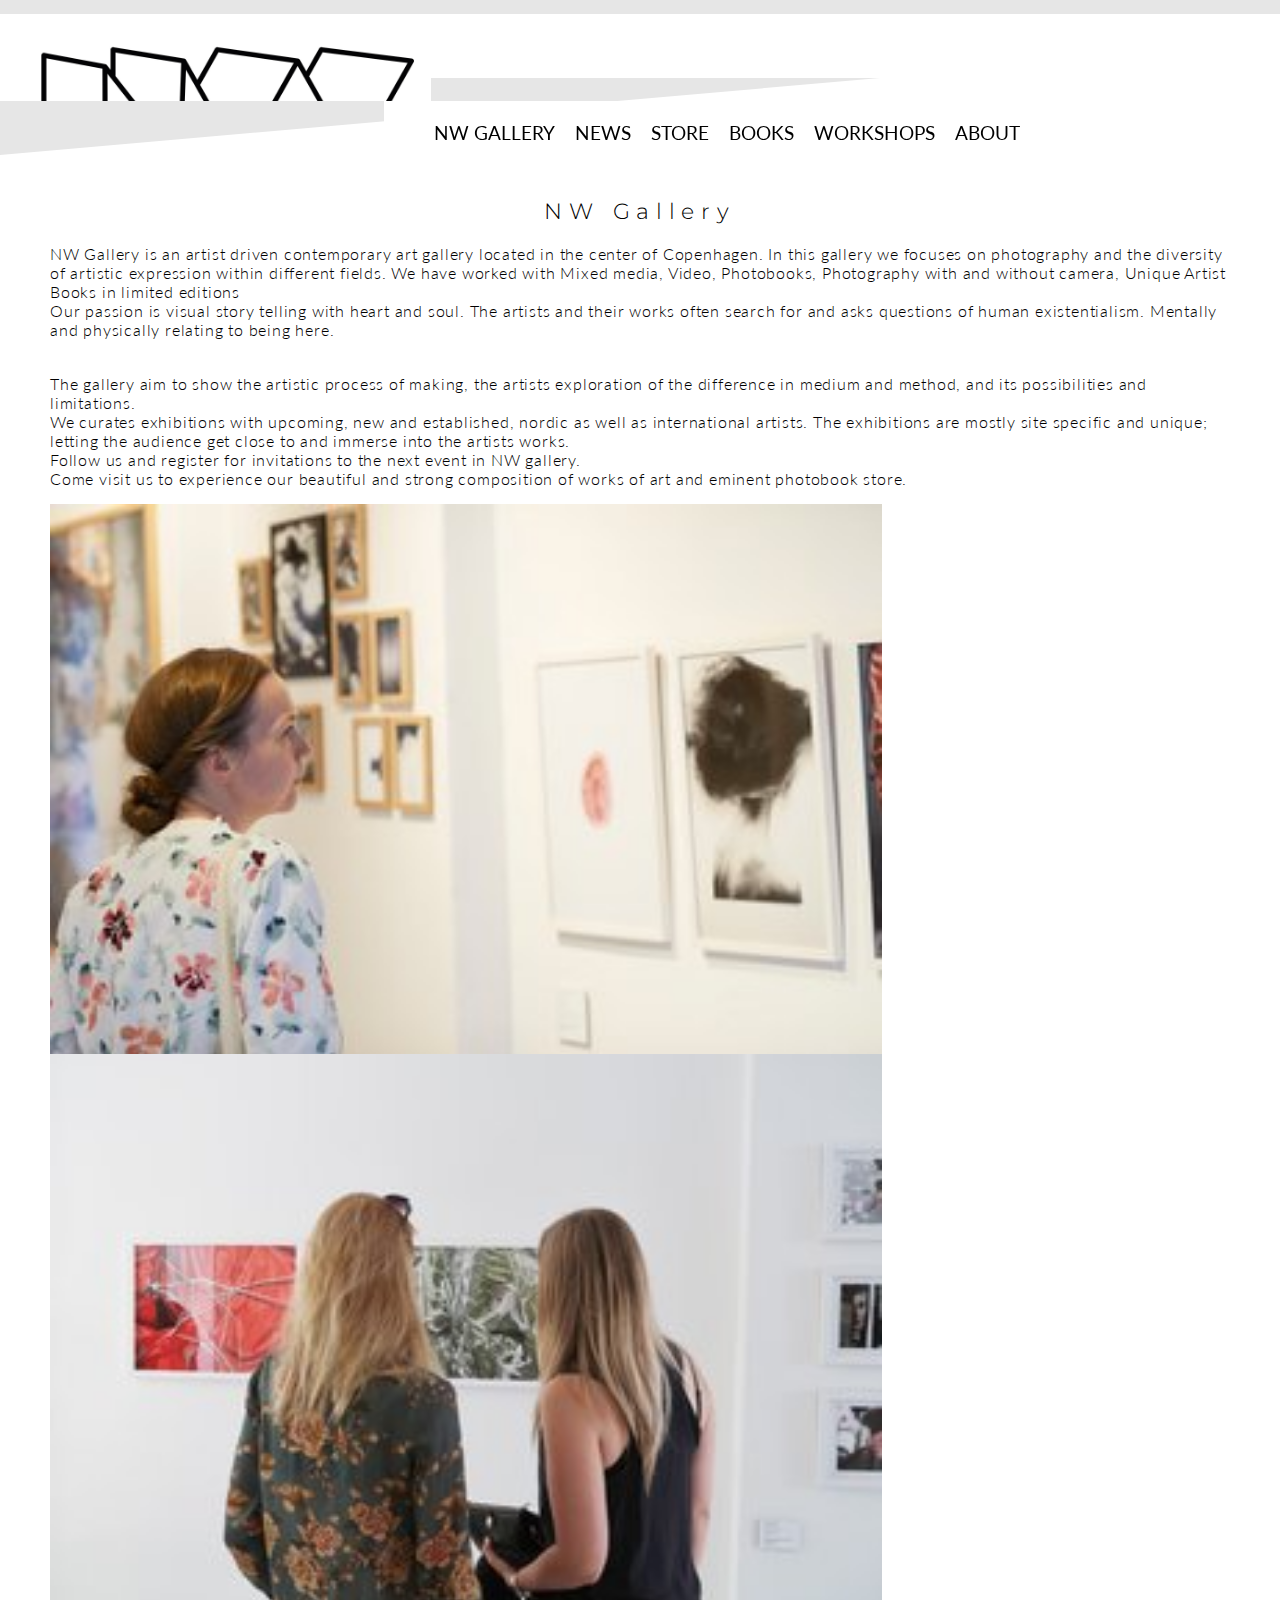
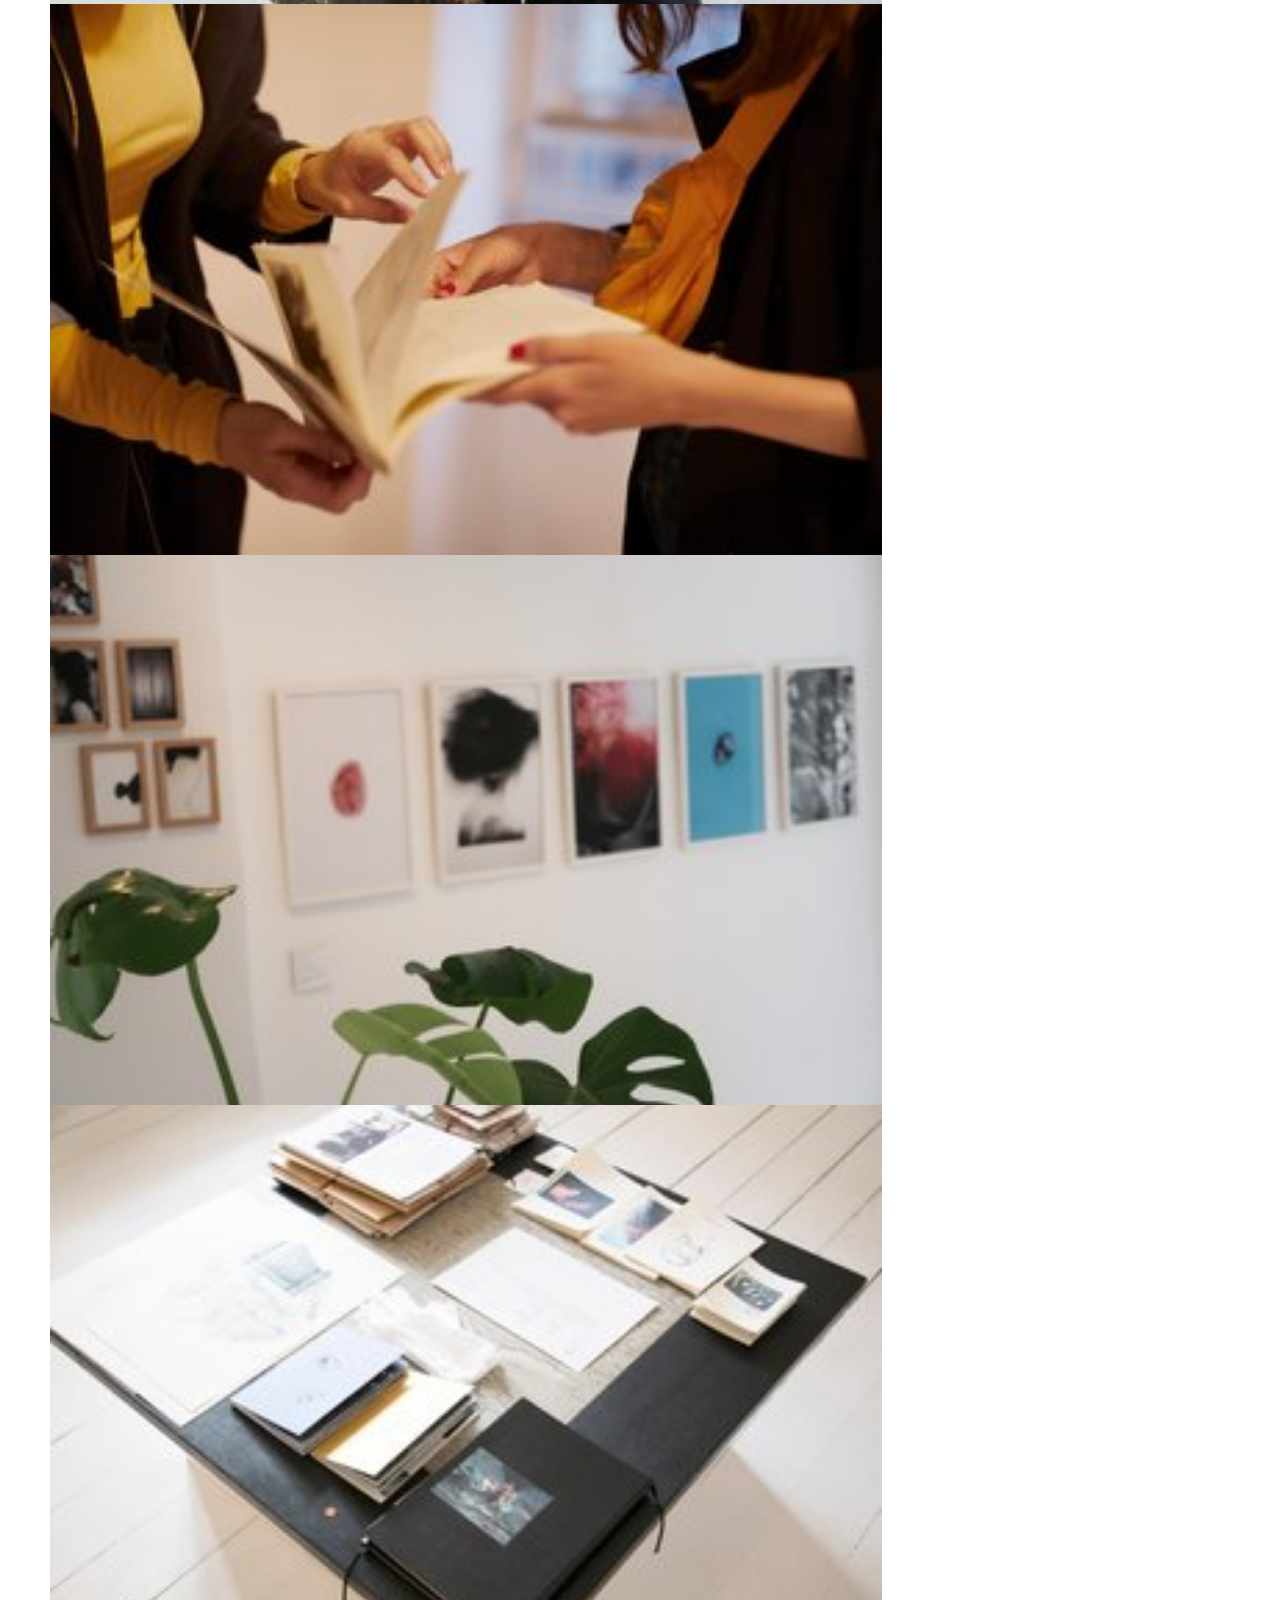
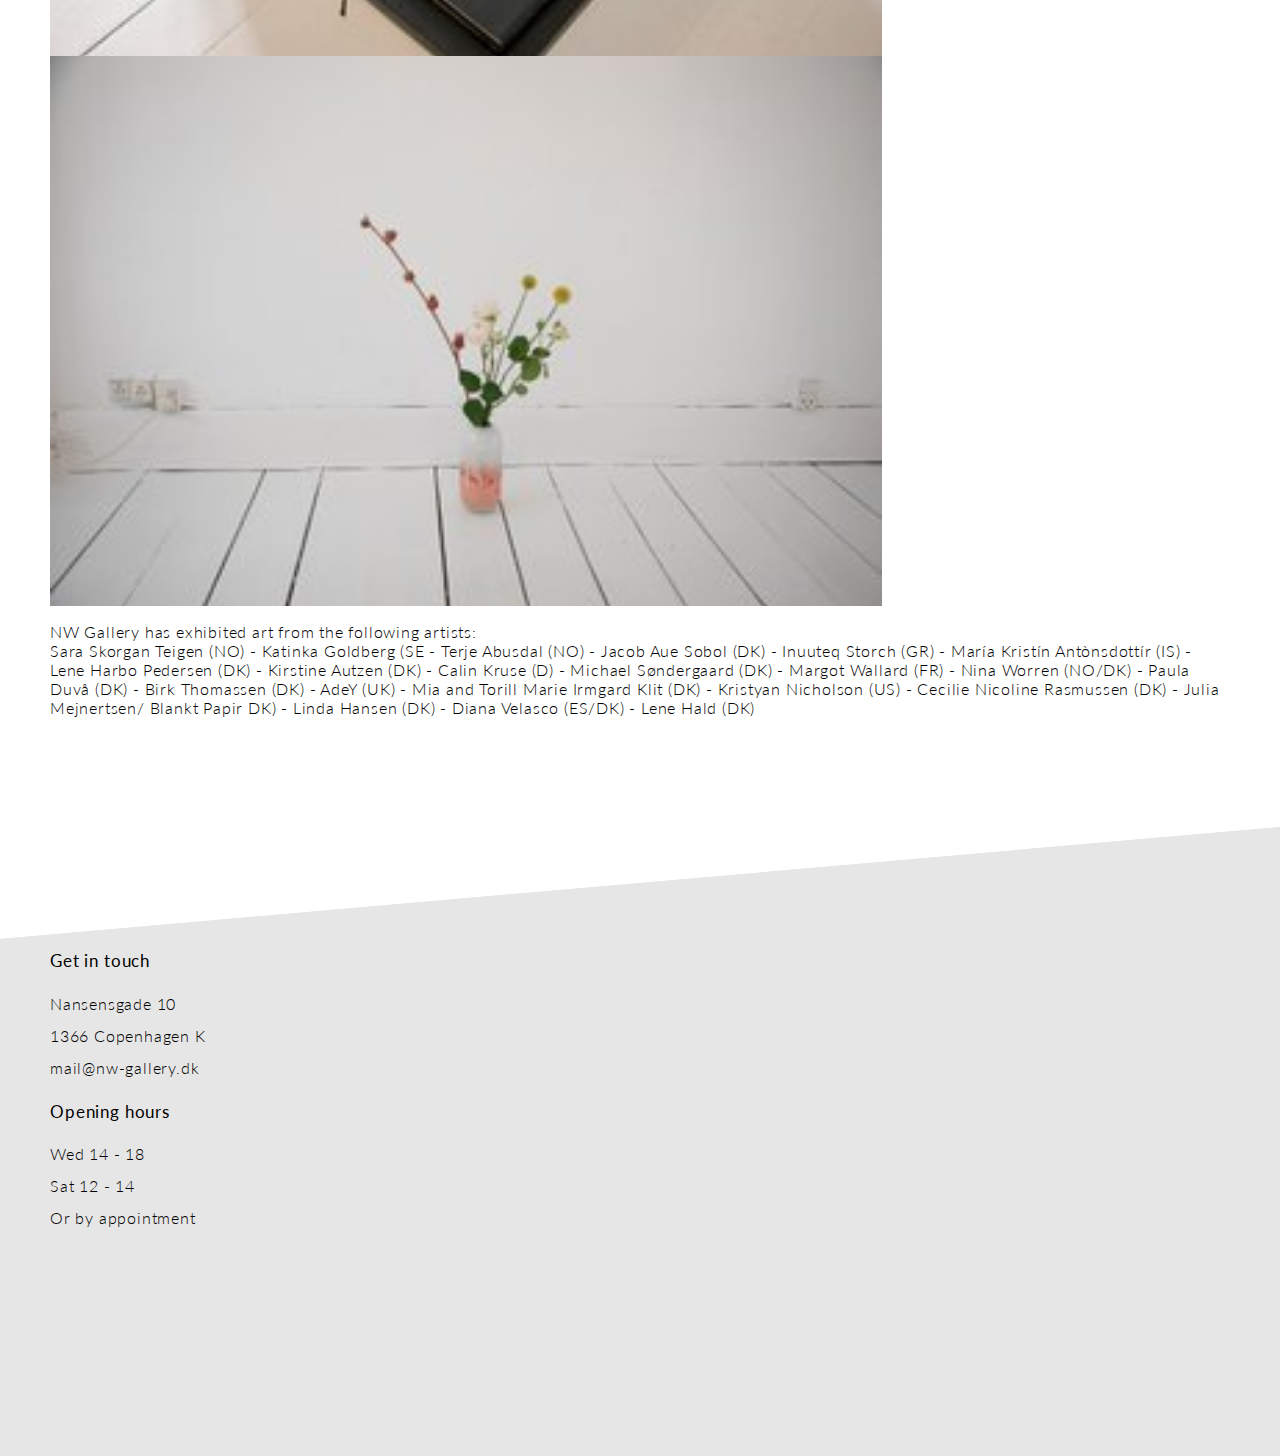
==== about.html @ 1f05ef00 "commit" ====
<!DOCTYPE html>
<html lang="da">

<head>
    <meta charset="utf-8">
    <meta name="viewport" content="width=device-width, initial-scale=1.0">
    <title>NW Gallery Cph</title>
    <link rel="stylesheet" href="style.css">



    <link href="https://fonts.googleapis.com/css?family=Poppins&display=swap" rel="stylesheet">

    <link href="https://fonts.googleapis.com/css?family=Montserrat:100,200,300,400&display=swap" rel="stylesheet">

    <link href="https://fonts.googleapis.com/css?family=Lato:300,400&display=swap" rel="stylesheet">

</head>

<body>

    <header class="header">
        <nav>
            <!--            <div id="menuknap">☰</div>-->
            <!--            <a href="#splash">Forside</a>-->
            <a href="index.html#logo" class="logo">

            </a>

            <input class="menu-btn" type="checkbox" id="menu-btn" />
            <label class="menu-icon" for="menu-btn"><span class="nav-icon"></span></label>
            <ul class="menu">

                <li> <a href="index.html#logo" class="logo1">NW Gallery</a></li>
                <li><a href="news.html#news">News</a></li>
                <li> <a href="store.html#store">Store</a></li>
                <li> <a href="books.html#books">Books</a></li>
                <li> <a href="workshops.html#workshop">Workshops</a></li>
                <li> <a href="about.html#about">About</a></li>
            </ul>
        </nav>

    </header>

    <section id="overskrift_news">
        <h1>ABOUT</h1>
    </section>
    <section id="about_gallery">

        <div class="sectionwrapper">
            <div class="baggrundsfarve2">
                <div class="content">
                    <div class="top">
                        <div class="video">

                        </div>
                        <div class="col">
                            <h2>NW Gallery</h2>
                            <p>
                                NW Gallery is an artist driven contemporary art gallery located in the center of Copenhagen. In this gallery we focuses on photography and the diversity of artistic expression within different fields. We have worked with Mixed media, Video, Photobooks, Photography with and without camera, Unique Artist Books in limited editions<br>

                                Our passion is visual story telling with heart and soul. The artists and their works often search for and asks questions of human existentialism. Mentally and physically relating to being here.<br><br>
                            </p>
                        </div>
                    </div>
                    <div class="mid1">
                        <p>
                            The gallery aim to show the artistic process of making, the artists exploration of the difference in medium and method, and its possibilities and limitations.<br>
                            We curates exhibitions with upcoming, new and established, nordic as well as international artists. The exhibitions are mostly site specific and unique; letting the audience get close to and immerse into the artists works.<br>

                            Follow us and register for invitations to the next event in NW gallery.<br>

                            Come visit us to experience our beautiful and strong composition of works of art and eminent photobook store.
                        </p>
                    </div>
                    <div class="mid2">
                        <div class="about_1"></div>
                        <div class="about_2"></div>
                        <div class="about_3"></div>
                        <div class="about_4"></div>
                        <div class="about_5"></div>
                        <div class="about_6"></div>

                    </div>
                    <div class="bottom">
                        <p>
                            NW Gallery has exhibited art from the following artists:<br>

                            Sara Skorgan Teigen (NO) -
                            Katinka Goldberg (SE -
                            Terje Abusdal (NO) -
                            Jacob Aue Sobol (DK) -
                            Inuuteq Storch (GR) -
                            María Kristín Antònsdottír (IS) -
                            Lene Harbo Pedersen (DK) -
                            Kirstine Autzen (DK) -
                            Calin Kruse (D) -
                            Michael Søndergaard (DK) -
                            Margot Wallard (FR) -
                            Nina Worren (NO/DK) -
                            Paula Duvå (DK) -
                            Birk Thomassen (DK) -
                            AdeY (UK) -
                            Mia and Torill Marie Irmgard Klit (DK) -
                            Kristyan Nicholson (US) -
                            Cecilie Nicoline Rasmussen (DK) -
                            Julia Mejnertsen/ Blankt Papir DK) -
                            Linda Hansen (DK) -
                            Diana Velasco (ES/DK) -
                            Lene Hald (DK)

                        </p>
                    </div>
                </div>
            </div>
        </div>
    </section>

    <footer id="footer">
        <div class="sectionwrapper">
            <div class="baggrundsfarve">
                <div class="content">
                    <div class="col">
                        <h3><b>Get in touch</b></h3>
                        <p class="line_space">
                            Nansensgade 10<br>1366 Copenhagen K<br>mail@nw-gallery.dk
                        </p>
                    </div>
                    <div class="col">
                        <h3><b>Opening hours</b></h3>
                        <p class="line_space">
                            Wed 14 - 18<br>Sat 12 - 14<br>Or by appointment
                        </p>
                    </div>
                </div>
            </div>
        </div>
    </footer>


    <script src=""></script>
</body>

</html>
---- style.css ----
/*----------fælles(1-150)----------*/
body {
    background-color: #e6e6e6;
    padding: 0;
    margin: 0;
    box-sizing: border-box;
    /*    position: absolute;*/
}

img {
    width: 100%;
}



/*---------Tekst style---------*/

h1 {
    /*    position: absolute;*/
    font-family: 'Montserrat', sans-serif;
    letter-spacing: 0.3em;
    text-transform: uppercase;
    font-size: 1.3rem;
    text-align: center;
    font-weight: 400;
    /*    left: 40vw;*/
}

h2 {
    font-family: 'Montserrat', sans-serif;
    letter-spacing: 0.3em;
    font-size: 1.4rem;
    text-align: center;
    margin-top: 3rem;
    font-weight: 300;
}

h3 {
    font-family: 'Lato', sans-serif;
    font-size: 1.05rem;
    letter-spacing: 0.05em;
    font-weight: bold;
    font-weight: 300;
}

p {
    font-family: 'Lato', sans-serif;
    font-size: 1rem;
    letter-spacing: 0.05em;
    font-weight: 300;
}

.line_space {
    line-height: 2;
}

#more_button {
    font-family: 'Montserrat', sans-serif;
    letter-spacing: 0.1em;
    /*    text-transform: uppercase;*/
    font-size: 0.9rem;
    text-align: center;
    font-weight: 300;
    display: block;
    /*    margin: auto;*/
}

/*---------Header design---------*/


a {
    visibility: visible;
    text-decoration: none;

}

header {
    font-family: 'Lato', sans-serif;
    background-color: transparent;
    position: fixed;
    width: 100%;
    z-index: 11;
    height: 4rem;
    text-align: center;
    font-weight: 400;
    font-size: 0.8rem;
}


header nav a {

    font-size: 1.2rem;
    padding: 0.5rem;
    text-transform: uppercase;
    color: black;
    text-decoration: none;
}

.header nav a:hover {
    color: #A25F67;
}

.header ul {
    margin: 0;
    padding-right: 20px;
    list-style: none;
    overflow: hidden;
    background-color: white;
}

.header ul a {
    display: block;
    padding: 20px;
    text-decoration: none;
}

.header ul a:hover {}



/*
.header .logo {
    float: left;
    position: relative;
    background-image: url(img/logo/NW_Logo_big_1920px.jpg);
    width: 5vw;
    height: 3vw;
}
*/


.header .menu {
    clear: both;
    max-height: 0;
    transition: max-height .2s ease-out;
}

.header .menu-icon {
    padding: 28px 20px;
    position: relative;
    float: right;
    cursor: pointer;
}

.header .menu-icon .nav-icon {
    background: #333;
    display: block;
    height: 2px;
    width: 18px;
    position: relative;
    transition: background .2s ease-out;
}

.header .menu-icon .nav-icon:before {
    background: #333;
    content: "";
    display: block;
    height: 100%;
    position: absolute;
    width: 100%;
    top: 5px;
    transition: all .2s ease-out;
}

.header .menu-icon .nav-icon:after {
    background: #333;
    content: "";
    display: block;
    height: 100%;
    position: absolute;
    width: 100%;
    top: -5px;
    transition: all .2s ease-out;
}

.header .menu-btn {
    display: none;

}

.header .menu-btn:checked ~ .menu {
    max-height: 440px;
}

.header .menu-btn:checked ~ .menu-icon .nav-icon {
    background: transparent;
}

.header .menu-btn:checked ~ .menu-icon .nav-icon:before {
    transform: rotate(-45deg);
    top: 0;
}

.header .menu-btn:checked ~ .menu-icon .nav-icon:after {
    transform: rotate(45deg);
    top: 0;
}


@media (min-width:760px) {

    .header {
        text-align: center;
        padding-right: 20vw;
        background-color: white;
    }

    .header ul {
        padding-right: 250px;
        background-color: white;
    }

    .header li {
        float: left;
    }

    .header li a {
        padding: 20px 10px;
    }

    .header .menu {
        clear: none;
        float: right;
        max-height: none;
        align-content: center;
    }

    .header .menu-icon {
        display: none;
    }

    .header .logo {
        float: left;
        position: relative;
        background-size: cover;
        background-image: url(img/logo/NW_Logo_big_1920px.jpg);
        width: 173px;
        height: 71px;
        padding-left: 250px;
        z-index: 10;
    }

}


/*---------Header design SLUT---------*/

/*---------Landingpage design---------*/


section {

    /*    padding: 1rem;*/
}

#overskrift {
    background-color: antiquewhite;
}

#splash {
    height: 40vh;

    background-size: cover;
}

#splash .logo {
    background-image: url(img/logo/NW_Gallery_center_big_white.png);
    position: absolute;
    background-size: cover;
    width: 65vw;
    height: 18vh;
    left: 15vw;
    top: 15vw;
    align-content: center;
}

#news {}

#news .col {
    background-image: url(img/FB_CLOSE_Flyer.jpg);
    position: relative;
    background-size: contain;
    width: 74vw;
    height: 42vw;

    /*

    margin-left: auto;
    margin-right: auto;
*/

}

#store {}

#store .top .col_narrow {
    position: relative;
    background-image: url(img/IMG_9248.jpg);
    background-size: cover;
    width: 74vw;
    height: 110vw;
    /*
    margin-left: auto;
    margin-right: auto;
*/
}

#books {}

#books .col_narrow {
    background-image: url(img/books/finalbooks/sameti.jpg);
    background-size: cover;
    width: 74vw;
    height: 98vw;
    /*
    margin-left: auto;
    margin-right: auto;
*/
}


#workshops {}

#workshops .col_top {
    background-image: url(img/billeder_05_content/New_Final_%20FLYER_JH.jpg);
    background-size: cover;
    width: 74vw;
    height: 42vw;
    /*
    margin-left: auto;
    margin-right: auto;
*/
}


#about {}

#about .col_top {
    background-image: url(img/about.jpg);
    background-size: cover;
    width: 74vw;
    height: 49vw;
    /*
    margin-left: auto;
    margin-right: auto;
*/
}

#footer {}

/*---------Landingpage design SLUT---------*/

/*---------News design---------*/

#overskrift_news {
    width: 100%;
    height: 15vh;
    background-color: #e6e6e6;
    background-size: cover;
}


#close .col_wide {
    background-image: url(img/FB_CLOSE_Flyer.jpg);
    position: relative;
    background-size: cover;
    width: 65vw;
    height: 18vh;
    /*
    margin-left: auto;
    margin-right: auto;
*/
}

#kalender {
    background-color: #e6e6e6;
}

#kalender .img_1 {
    background-image: url(img/billeder_05_content/kalender_01.jpg);
    background-size: cover;
    width: 200px;
    height: 200px;
    /*
    margin-left: auto;
    margin-right: auto;
*/
}

#kalender .img_2 {
    background-image: url(img/billeder_05_content/kalender_02.jpg);
    background-size: cover;
    width: 200px;
    height: 200px;
    /*
    margin-left: auto;
    margin-right: auto;
*/

}

#kalender .img_3 {
    background-image: url(img/billeder_05_content/kalender_03.jpg);
    background-size: cover;
    width: 200px;
    height: 200px;
    /*
    margin-left: auto;
    margin-right: auto;
*/
}

#new_program .col_top {
    background-image: url(img/billeder_05_content/New_Final_%20FLYER_JH.jpg);
    background-size: cover;
    width: 65vw;
    height: 16vh;
    /*
    margin-left: auto;
    margin-right: auto;
*/
}

/*---------News design SLUT---------*/

/*---------Store design---------*/


#overskrift_news {
    width: 100%;
    height: 15vh;
    background-color: #e6e6e6;
    background-size: cover;
    top: 15vw;
}

#onlineshop .store_1 {
    background-image: url(img/billeder_05_content/store_01.jpg);
    background-size: cover;
    width: 65vw;
    height: 65vw;
    /*
    margin-left: auto;
    margin-right: auto;
*/
}

#onlineshop .store_2 {
    background-image: url(img/billeder_05_content/store_02.jpg);
    background-size: cover;
    width: 65vw;
    height: 65vw;
    /*
    margin-left: auto;
    margin-right: auto;
*/
}

#onlineshop .pic_cap p {
    text-align: center;
}

#onlineshop button {
    /*
    margin-left: auto;
    margin-right: auto;
*/
    /*----Her skal køb knappen styles-----*/
}


#shop_in_store {
    background-color: #e6e6e6;
}

#shop_in_store .img_1 {
    background-image: url(img/billeder_05_content/1.jpg);
    background-size: cover;
    width: 65vw;
    height: 95vw;
    /*
    margin-left: auto;
    margin-right: auto;
*/
}

#shop_in_store .img_2 {
    background-image: url(img/billeder_05_content/2);
    background-size: cover;
    width: 65vw;
    height: 95vw;
    /*
    margin-left: auto;
    margin-right: auto;
*/
}

#shop_in_store .img_3 {
    background-image: url(img/billeder_05_content/3);
    background-size: cover;
    width: 65vw;
    height: 95vw;
    /*
    margin-left: auto;
    margin-right: auto;
*/
}

#shop_in_store .img_4 {
    background-image: url(img/billeder_05_content/4);
    background-size: cover;
    width: 65vw;
    height: 95vw;
    /*
    margin-left: auto;
    margin-right: auto;
*/
}

#shop_in_store .pic_cap p {
    text-align: center;
}


#footer_store {
    background-color: #ffffff;
}

/*---------Store design SLUT---------*/

/*---------Books design---------*/


#books_site {
    background-image: url(img/galleribaggrund_1920x1080.svg);
}

.book_1 {
    background-image: url(img/books/books/katinkagoldberg.png);
    background-size: cover;
    width: 65vw;
    height: 98vw;
    /*
    margin-left: auto;
    margin-right: auto;
*/
}

.book_2 {
    background-image: url(img/books/books/bogudennavn.png);
    background-size: cover;
    width: 65vw;
    height: 43vw;
    /*
    margin-left: auto;
    margin-right: auto;
*/
}

.book_3 {
    background-image: url(img/books/books/cyclops.png);
    background-size: cover;
    width: 65vw;
    height: 98vw;
    /*
    margin-left: auto;
    margin-right: auto;
*/
}

.book_4 {
    background-image: url(img/books/books/itch.png);
    background-size: cover;
    width: 65vw;
    height: 98vw;
    /*
    margin-left: auto;
    margin-right: auto;
*/
}

.book_5 {
    background-image: url(img/books/books/sameti.png);
    background-size: cover;
    width: 65vw;
    height: 98vw;
    /*
    margin-left: auto;
    margin-right: auto;
*/
}

/*---------Books design SLUT---------*/


/*---------Workshop design---------*/

#workshop_site .img_1 {
    background-image: url(img/billeder_05_content/New_Final_%20FLYER_JH.jpg);
    background-size: cover;
    width: 65vw;
    height: 18vh;
    /*
    margin-left: auto;
    margin-right: auto;
*/
}

#workshop_site .img_2 {
    background-image: url(img/billeder_05_content/Flyer_workshop_Calin_Kruse_crop.jpg);
    background-size: cover;
    width: 65vw;
    height: 18vh;
    /*
    margin-left: auto;
    margin-right: auto;
*/
}

#workshop_site .img_3 {
    background-image: url(img/billeder_05_content/work3.png);
    background-size: cover;
    width: 65vw;
    height: 18vh;
    /*
    margin-left: auto;
    margin-right: auto;
*/
}

/*---------Workshop design SLUT---------*/
/*---------About design---------*/

.mid2 {
    flex-direction: column;

}

.about_1 {
    background-image: url(img/billeder_05_content/about_01.jpg);
    background-size: cover;
    width: 65vw;
    height: 43vw;
    /*
    margin-left: auto;
    margin-right: auto;
*/
}

.about_2 {
    background-image: url(img/billeder_05_content/about_02.jpg);
    background-size: cover;
    width: 65vw;
    height: 43vw;
    /*
    margin-left: auto;
    margin-right: auto;
*/
}

.about_3 {
    background-image: url(img/billeder_05_content/about_03.jpg);
    background-size: cover;
    width: 65vw;
    height: 43vw;
    /*
    margin-left: auto;
    margin-right: auto;
*/
}

.about_4 {
    background-image: url(img/billeder_05_content/about_04.jpg);
    background-size: cover;
    width: 65vw;
    height: 43vw;
    /*
    margin-left: auto;
    margin-right: auto;
*/
}

.about_5 {
    background-image: url(img/billeder_05_content/about_05.jpg);
    background-size: cover;
    width: 65vw;
    height: 43vw;
    /*
    margin-left: auto;
    margin-right: auto;
*/
}

.about_6 {
    background-image: url(img/billeder_05_content/about_06.jpg);
    background-size: cover;
    width: 65vw;
    height: 43vw;
    /*
    margin-left: auto;
    margin-right: auto;
*/
}
































































/*--------------------------SLOPES----------------------------*/




h1 {
    position: relative;
    width: 100%;
    text-align: center;
    top: -85px;
    color: black;

}

.baggrundsfarve:first-child h1 {}

.content {
    margin: 0;
    padding: 0;
    transform: skewY(5deg);
}

.baggrundsfarve {

    transform: skewY(-5deg);
    background-color: #e6e6e6;
    z-index: 10;
    padding: 50px;
    position: relative;
    top: -50px;
    padding-bottom: 150px;


}

.sectionwrapper {}


/*
.baggrundsfarve:nth-child(odd) {
    background-color: white;
}
*/

.baggrundsfarve2 {
    transform: skewY(-5deg);
    background-color: white;
    z-index: 10;
    padding: 50px;
    position: relative;
    top: -50px;
    padding-bottom: 150px;

}
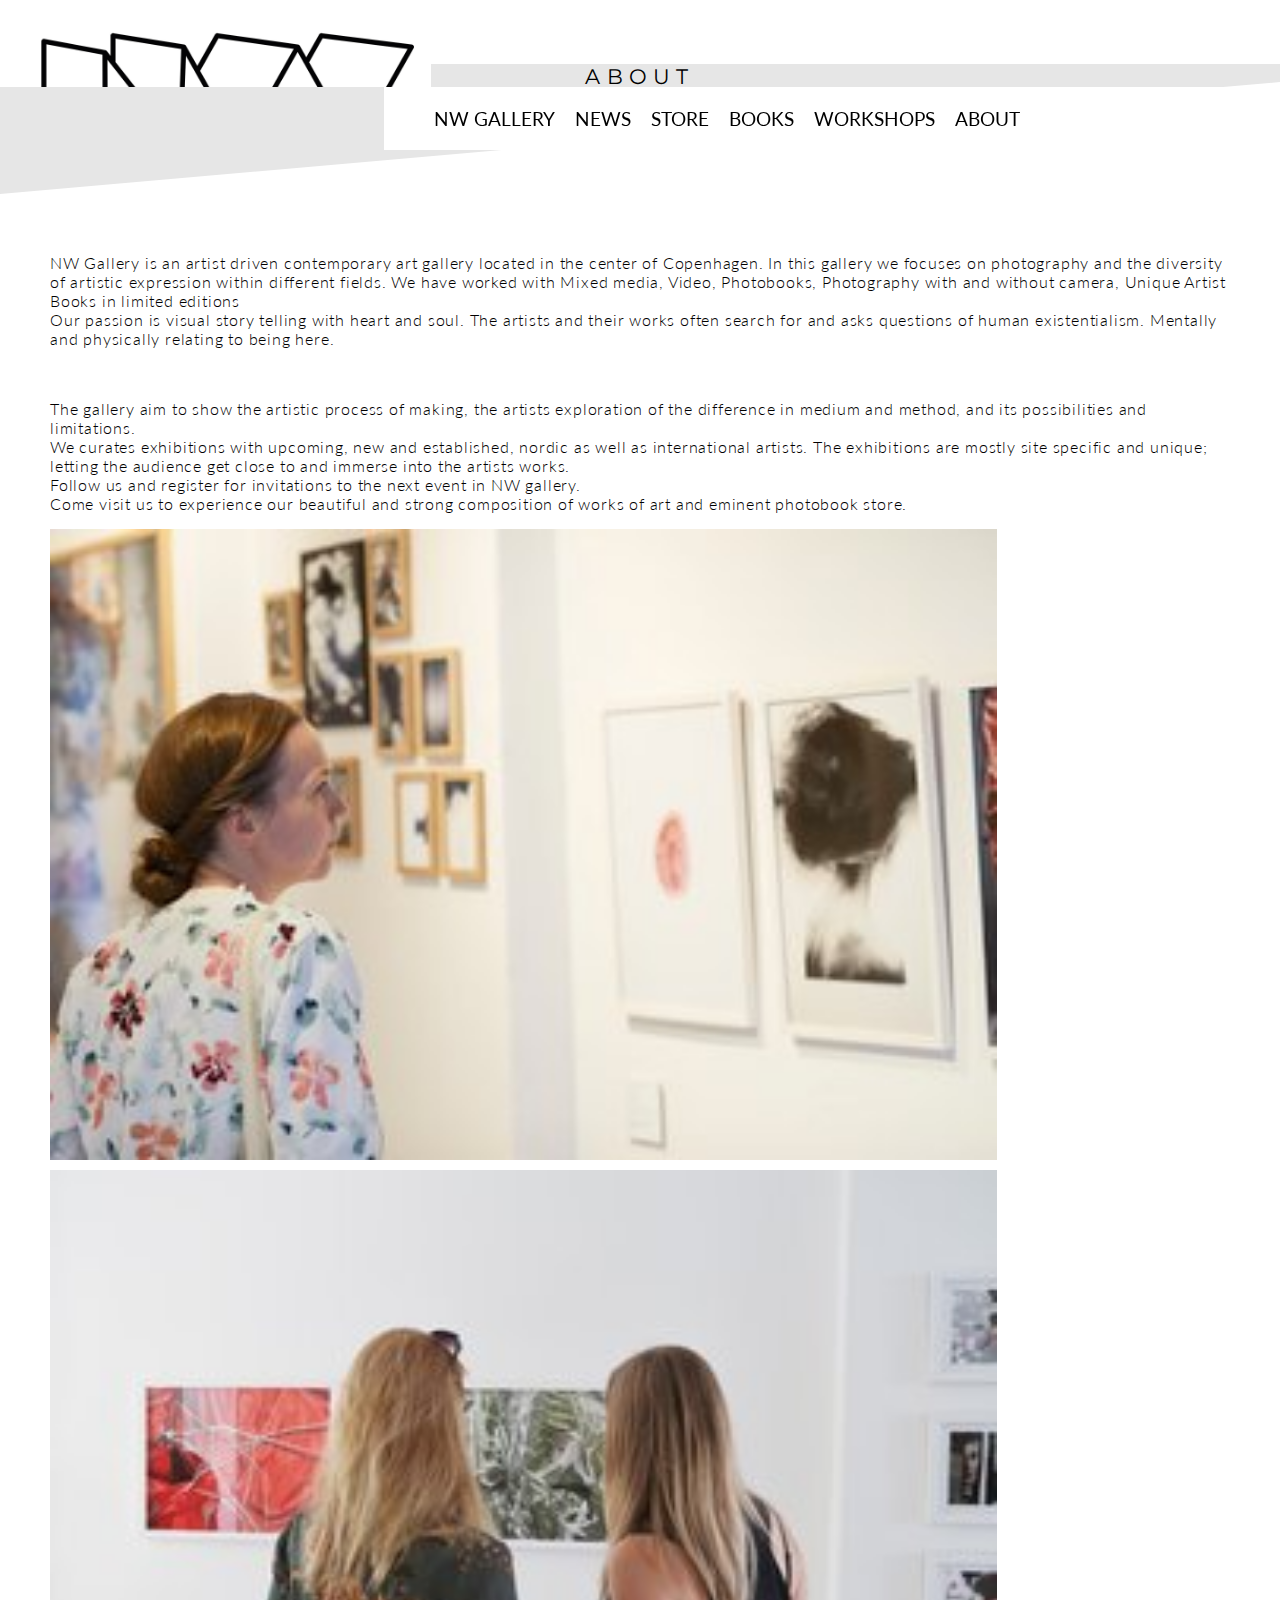
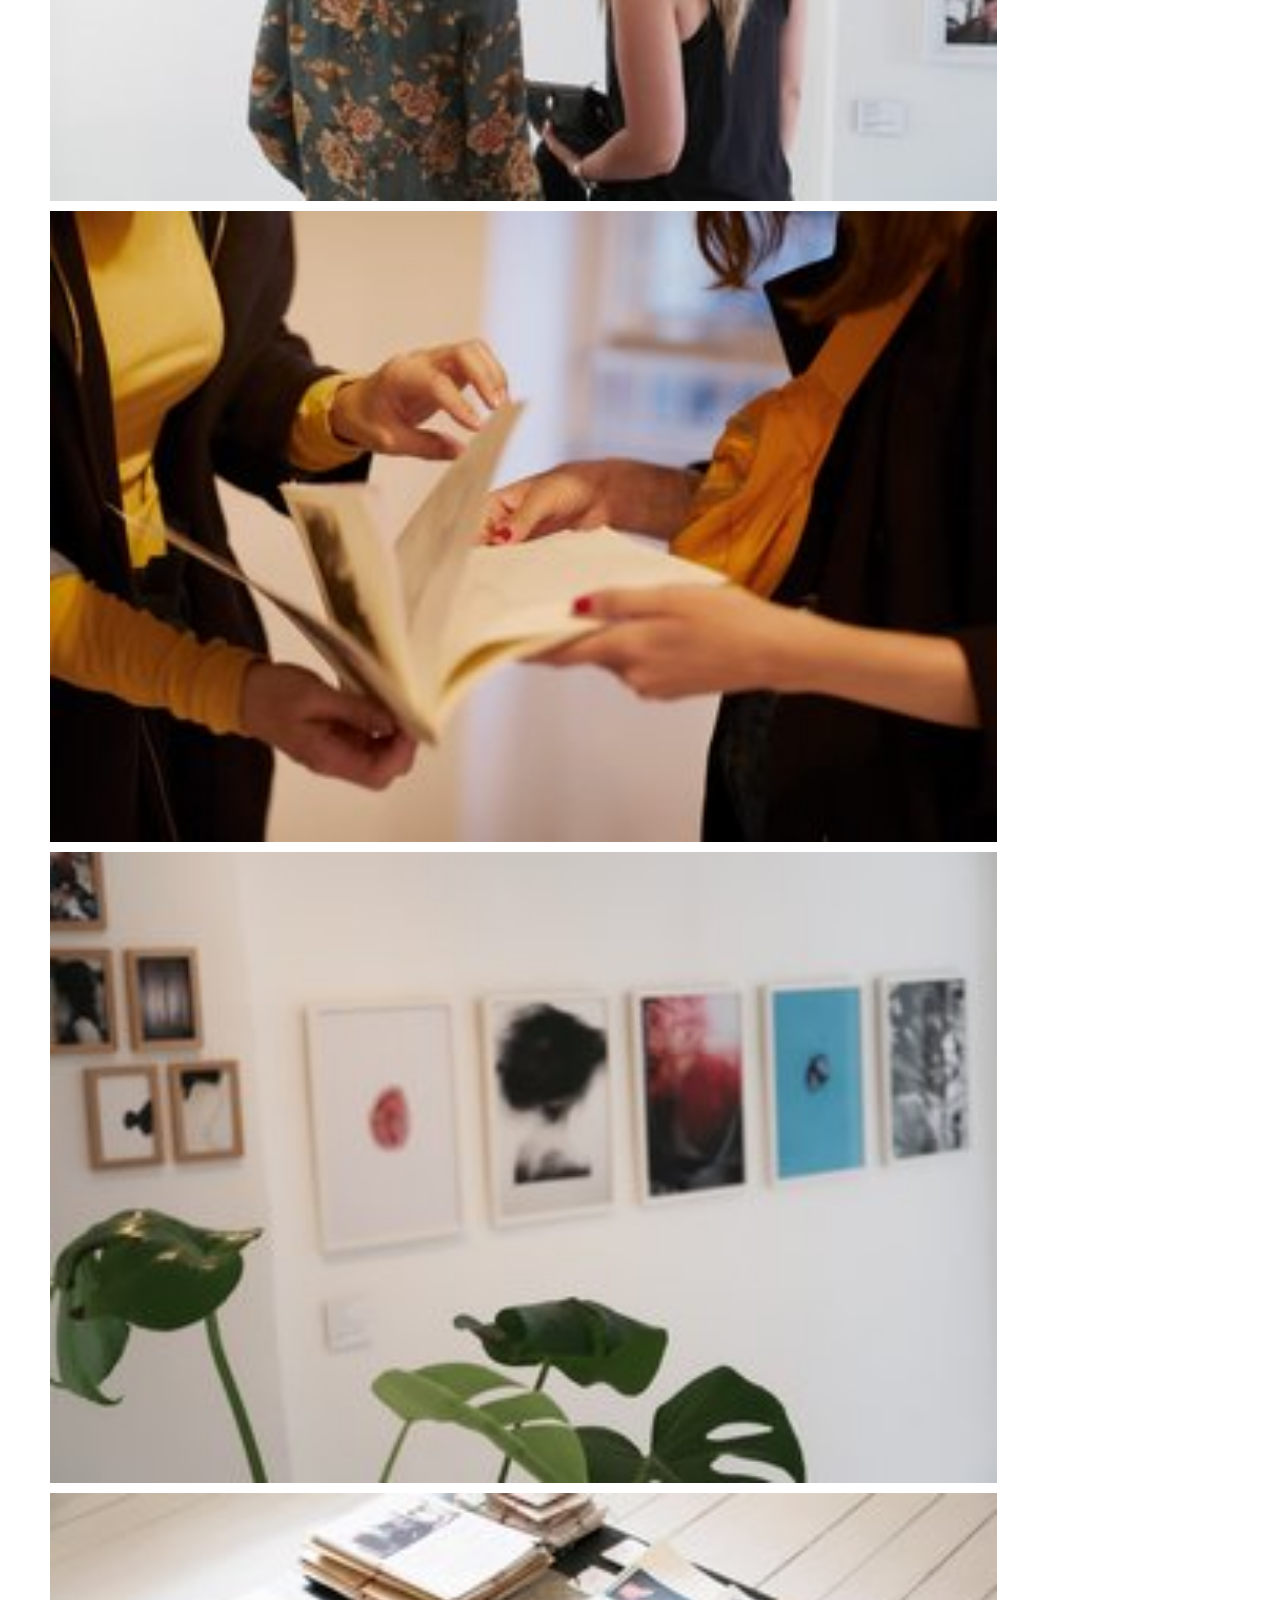
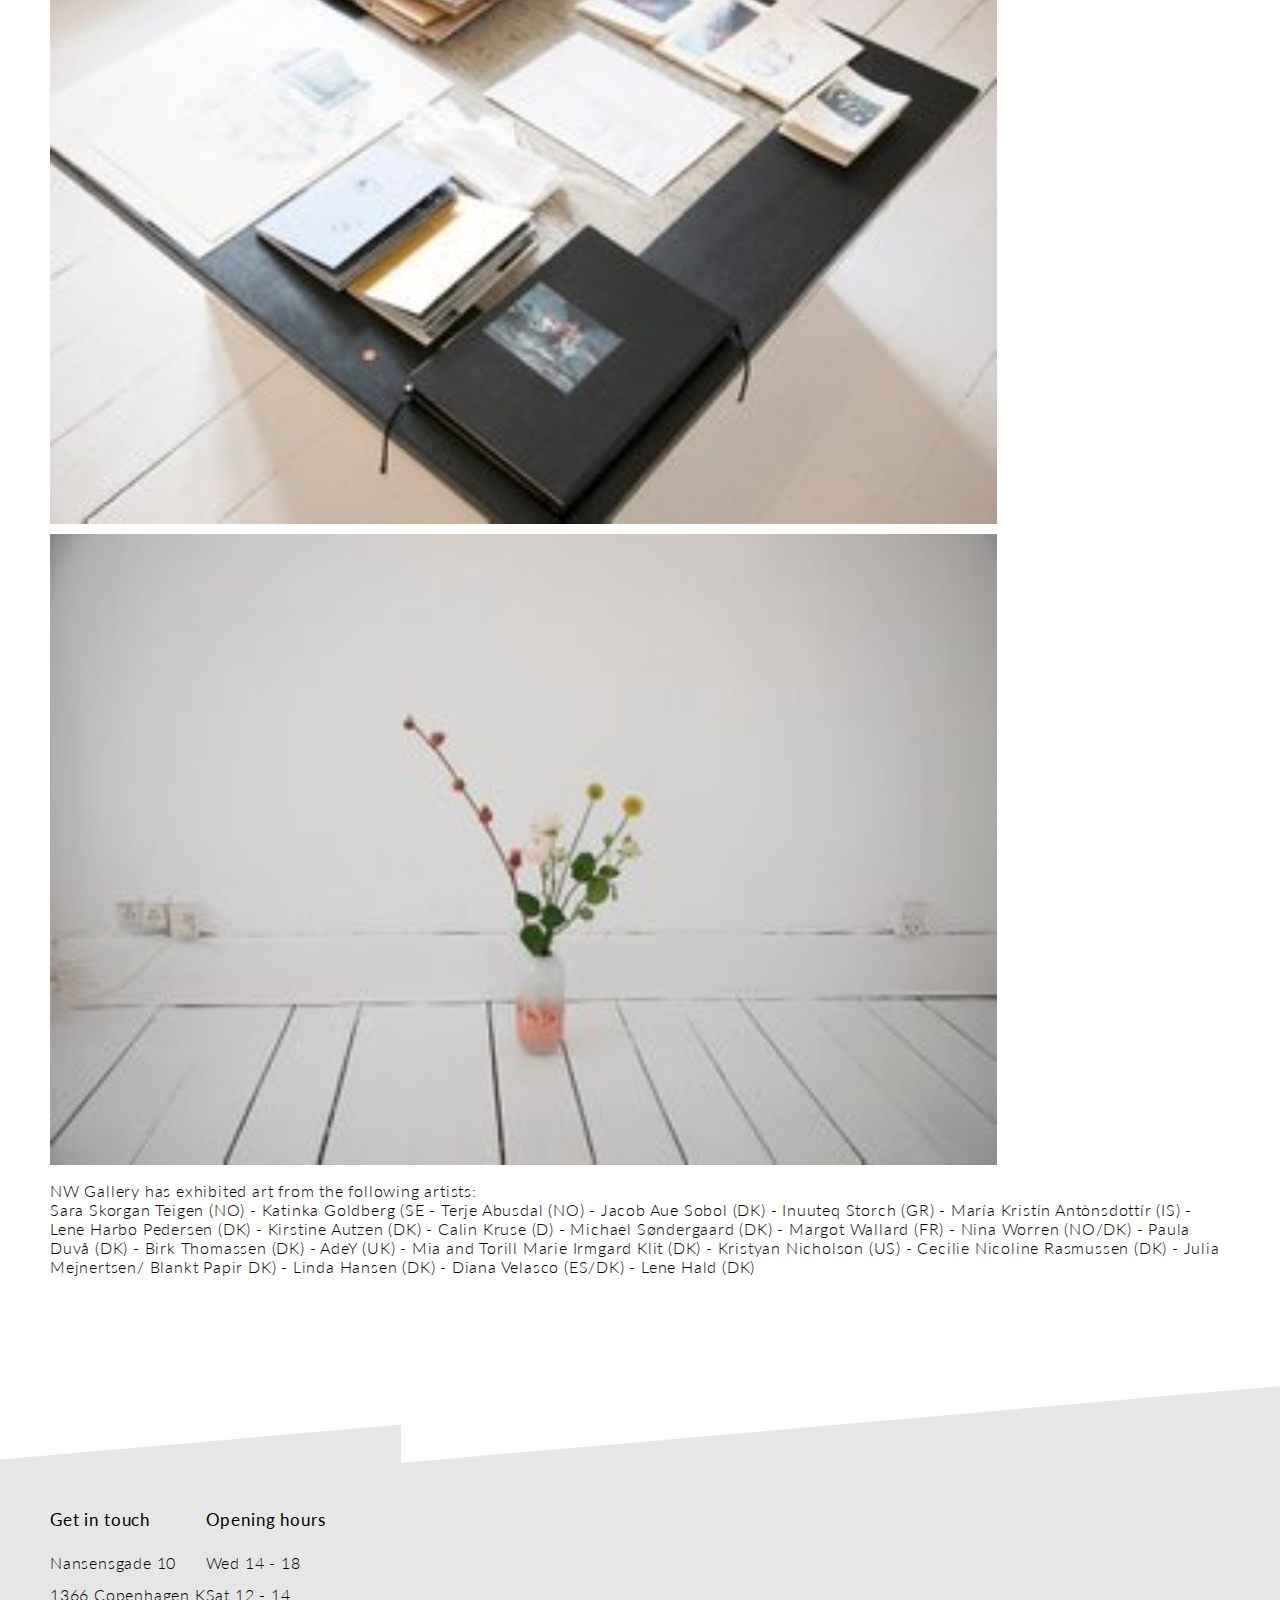
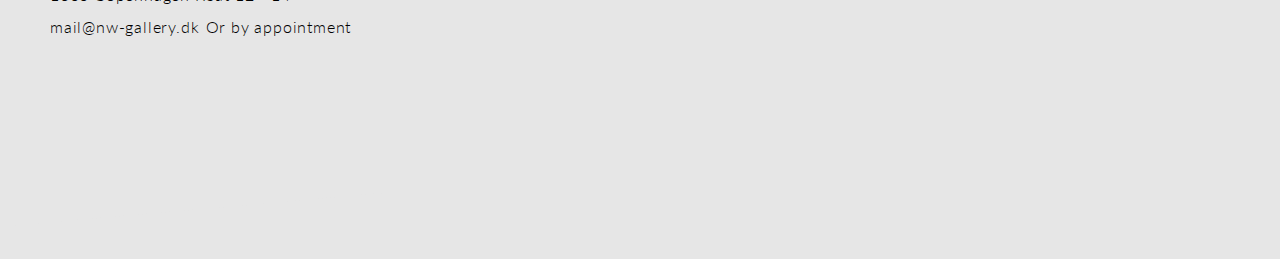
==== commit 15a861ff: "slopes, landingpage, so far so good" ====
--- a/about.html
+++ b/about.html
@@ -41,20 +41,21 @@
         </nav>
 
     </header>
+    <section id="overskrift_news">
+    </section>
 
-    <section id="overskrift_news">
-        <h1>ABOUT</h1>
-    </section>
     <section id="about_gallery">
 
+
         <div class="sectionwrapper">
+            <h1>ABOUT</h1>
             <div class="baggrundsfarve2">
                 <div class="content">
-                    <div class="top">
+                    <div class="col_top">
                         <div class="video">
 
                         </div>
-                        <div class="col">
+                        <div class="col_narrow">
                             <h2>NW Gallery</h2>
                             <p>
                                 NW Gallery is an artist driven contemporary art gallery located in the center of Copenhagen. In this gallery we focuses on photography and the diversity of artistic expression within different fields. We have worked with Mixed media, Video, Photobooks, Photography with and without camera, Unique Artist Books in limited editions<br>
@@ -63,7 +64,7 @@
                             </p>
                         </div>
                     </div>
-                    <div class="mid1">
+                    <div class="col_wide">
                         <p>
                             The gallery aim to show the artistic process of making, the artists exploration of the difference in medium and method, and its possibilities and limitations.<br>
                             We curates exhibitions with upcoming, new and established, nordic as well as international artists. The exhibitions are mostly site specific and unique; letting the audience get close to and immerse into the artists works.<br>
@@ -73,7 +74,7 @@
                             Come visit us to experience our beautiful and strong composition of works of art and eminent photobook store.
                         </p>
                     </div>
-                    <div class="mid2">
+                    <div class="col_bottom">
                         <div class="about_1"></div>
                         <div class="about_2"></div>
                         <div class="about_3"></div>
--- a/style.css
+++ b/style.css
@@ -11,21 +11,37 @@
     width: 100%;
 }
 
+.col_bottom .col_top .col .col_wide .col_narrow {
+    flex-basis: 300px;
+    flex-grow: 1;
+
+}
+
+.sectionwrapper {
+    display: flex;
+    flex-wrap: wrap;
+}
+
+
+
 
 
 /*---------Tekst style---------*/
 
 h1 {
     /*    position: absolute;*/
+    /*
     font-family: 'Montserrat', sans-serif;
     letter-spacing: 0.3em;
     text-transform: uppercase;
     font-size: 1.3rem;
     text-align: center;
     font-weight: 400;
+*/
     /*    left: 40vw;*/
 }
 
+/*
 h2 {
     font-family: 'Montserrat', sans-serif;
     letter-spacing: 0.3em;
@@ -34,6 +50,7 @@
     margin-top: 3rem;
     font-weight: 300;
 }
+*/
 
 h3 {
     font-family: 'Lato', sans-serif;
@@ -79,7 +96,7 @@
     background-color: transparent;
     position: fixed;
     width: 100%;
-    z-index: 11;
+    z-index: 10000;
     height: 4rem;
     text-align: center;
     font-weight: 400;
@@ -248,6 +265,54 @@
 /*---------Landingpage design---------*/
 
 
+
+
+
+
+
+
+
+
+
+
+
+
+
+
+
+
+
+
+
+
+
+
+
+
+
+
+
+
+
+
+
+
+
+
+
+
+
+
+
+
+
+
+
+
+
+
+
+
 section {
 
     /*    padding: 1rem;*/
@@ -335,16 +400,27 @@
 
 #about {}
 
+
+
+
+
 #about .col_top {
+    flex-basis: 300px;
+    flex-grow: 1;
     background-image: url(img/about.jpg);
     background-size: cover;
-    width: 74vw;
-    height: 49vw;
-    /*
-    margin-left: auto;
-    margin-right: auto;
-*/
-}
+    overflow: hidden;
+    width: 74vw;
+    height: 49.3vw;
+
+    /*
+    margin-left: auto;
+    margin-right: auto;
+*/
+}
+
+
+
 
 #footer {}
 
@@ -364,8 +440,12 @@
     background-image: url(img/FB_CLOSE_Flyer.jpg);
     position: relative;
     background-size: cover;
-    width: 65vw;
-    height: 18vh;
+    /*    width: 100%;*/
+    /*    height: 100%*/
+
+    width: 74vw;
+    height: 42vw;
+
     /*
     margin-left: auto;
     margin-right: auto;
@@ -379,8 +459,8 @@
 #kalender .img_1 {
     background-image: url(img/billeder_05_content/kalender_01.jpg);
     background-size: cover;
-    width: 200px;
-    height: 200px;
+    width: 74vw;
+    height: 74vw;
     /*
     margin-left: auto;
     margin-right: auto;
@@ -390,8 +470,8 @@
 #kalender .img_2 {
     background-image: url(img/billeder_05_content/kalender_02.jpg);
     background-size: cover;
-    width: 200px;
-    height: 200px;
+    width: 74vw;
+    height: 74vw;
     /*
     margin-left: auto;
     margin-right: auto;
@@ -402,8 +482,8 @@
 #kalender .img_3 {
     background-image: url(img/billeder_05_content/kalender_03.jpg);
     background-size: cover;
-    width: 200px;
-    height: 200px;
+    width: 74vw;
+    height: 74vw;
     /*
     margin-left: auto;
     margin-right: auto;
@@ -413,8 +493,8 @@
 #new_program .col_top {
     background-image: url(img/billeder_05_content/New_Final_%20FLYER_JH.jpg);
     background-size: cover;
-    width: 65vw;
-    height: 16vh;
+    width: 74vw;
+    height: 41.7vw;
     /*
     margin-left: auto;
     margin-right: auto;
@@ -437,8 +517,8 @@
 #onlineshop .store_1 {
     background-image: url(img/billeder_05_content/store_01.jpg);
     background-size: cover;
-    width: 65vw;
-    height: 65vw;
+    width: 74vw;
+    height: 74vw;
     /*
     margin-left: auto;
     margin-right: auto;
@@ -448,8 +528,8 @@
 #onlineshop .store_2 {
     background-image: url(img/billeder_05_content/store_02.jpg);
     background-size: cover;
-    width: 65vw;
-    height: 65vw;
+    width: 74vw;
+    height: 74vw;
     /*
     margin-left: auto;
     margin-right: auto;
@@ -476,8 +556,8 @@
 #shop_in_store .img_1 {
     background-image: url(img/billeder_05_content/1.jpg);
     background-size: cover;
-    width: 65vw;
-    height: 95vw;
+    width: 74vw;
+    height: 108.4vw;
     /*
     margin-left: auto;
     margin-right: auto;
@@ -487,8 +567,8 @@
 #shop_in_store .img_2 {
     background-image: url(img/billeder_05_content/2);
     background-size: cover;
-    width: 65vw;
-    height: 95vw;
+    width: 74vw;
+    height: 108.4vw;
     /*
     margin-left: auto;
     margin-right: auto;
@@ -498,8 +578,8 @@
 #shop_in_store .img_3 {
     background-image: url(img/billeder_05_content/3);
     background-size: cover;
-    width: 65vw;
-    height: 95vw;
+    width: 74vw;
+    height: 108.4vw;
     /*
     margin-left: auto;
     margin-right: auto;
@@ -509,8 +589,8 @@
 #shop_in_store .img_4 {
     background-image: url(img/billeder_05_content/4);
     background-size: cover;
-    width: 65vw;
-    height: 95vw;
+    width: 74vw;
+    height: 108.4vw;
     /*
     margin-left: auto;
     margin-right: auto;
@@ -531,65 +611,156 @@
 /*---------Books design---------*/
 
 
-#books_site {
-    background-image: url(img/galleribaggrund_1920x1080.svg);
-}
-
-.book_1 {
-    background-image: url(img/books/books/katinkagoldberg.png);
-    background-size: cover;
-    width: 65vw;
-    height: 98vw;
-    /*
-    margin-left: auto;
-    margin-right: auto;
-*/
-}
-
-.book_2 {
-    background-image: url(img/books/books/bogudennavn.png);
-    background-size: cover;
+#books_site .sectionwrapper {
+    /*    width: 100%;*/
+
+
+    background-image: url(img/gallerybackground.svg);
+    background-repeat: no-repeat;
+    background-size: cover;
+    padding-top: 75px;
+    display: flex;
+    flex-wrap: wrap;
+
+}
+
+.scroll {
+    position: relative;
+    display: flex;
+    /*    flex-direction: row;*/
+    overflow: scroll;
+
+    align-items: flex-end;
+    top: -140px;
+    /*
+    scroll-snap-type: x mandatory;
+    overflow-x: scroll;
+    display: flex;
+*/
+}
+
+.scroll div img {
+    /*    width: 20vw;*/
+    /*    padding: 40px;*/
+    margin-top: 80px;
+    margin-right: 90px;
+
+
+
+
+    /*    height: 30vw;*/
+    object-fit: cover;
+
+
+}
+
+/*
+.bog {
+    padding: 1rem;
+        scroll-snap-align: center;
+
+}
+*/
+
+.book_1 img {
+    /*    background-image: url(books%2520small/bogudennavn.png); */
+    background-size: cover;
+
     width: 65vw;
     height: 43vw;
-    /*
-    margin-left: auto;
-    margin-right: auto;
-*/
-}
-
-.book_3 {
-    background-image: url(img/books/books/cyclops.png);
+    /*    padding: 1rem;*/
+
+
+    /*
+    margin-left: auto;
+    margin-right: auto;
+*/
+
+}
+
+.book_2 img {
+    /*    background-image: url(books%2520small/cyclops.png);*/
+    position: relative;
     background-size: cover;
     width: 65vw;
-    height: 98vw;
-    /*
-    margin-left: auto;
-    margin-right: auto;
-*/
-}
-
-.book_4 {
-    background-image: url(img/books/books/itch.png);
+    height: 87vw;
+    box-shadow: 30px 15px 30px rgba(0, 0, 0, 0.5);
+    /*
+    box-shadow: 1px 1px 30px rgba(0, 0, 0, 0.5),
+        2px 2px 30px rgba(0, 0, 0, 0.5),
+        3px 3px 30px rgba(0, 0, 0, 0.5),
+        4px 4px 30px rgba(0, 0, 0, 0.5),
+        5px 5px 30px rgba(0, 0, 0, 0.5),
+        6px 6px 30px rgba(0, 0, 0, 0.5);
+*/
+
+    margin-left: 80px;
+    /*    margin: 0px 90px 80px 90px;*/
+
+
+
+    /*    padding: 1rem;*/
+
+
+    /*
+    margin-left: auto;
+    margin-right: auto;
+*/
+
+
+}
+
+.book_3 img {
+    /*    background-image: url(books%2520small/itch.png);*/
     background-size: cover;
     width: 65vw;
-    height: 98vw;
-    /*
-    margin-left: auto;
-    margin-right: auto;
-*/
-}
-
-.book_5 {
-    background-image: url(img/books/books/sameti.png);
+    height: 92vw;
+    box-shadow: 30px 15px 30px rgba(0, 0, 0, 0.5);
+    /*    padding: 1rem;*/
+
+
+    /*
+    margin-left: auto;
+    margin-right: auto;
+*/
+
+
+
+}
+
+.book_4 img {
+    /*    background-image: url(books%2520small/katinkagoldberg.png);*/
     background-size: cover;
     width: 65vw;
-    height: 98vw;
-    /*
-    margin-left: auto;
-    margin-right: auto;
-*/
-}
-
+    height: 97vw;
+    box-shadow: 30px 15px 30px rgba(0, 0, 0, 0.5);
+    /*    padding: 1rem;*/
+
+    /*
+    margin-left: auto;
+    margin-right: auto;
+*/
+
+}
+
+.book_5 img {
+    /*    background-image: url(books%2520small/sameti.png);*/
+    background-size: cover;
+    width: 65vw;
+    height: 86vw;
+    box-shadow: 30px 15px 30px rgba(0, 0, 0, 0.5);
+    /*    padding: 1rem;*/
+
+    /*
+    margin-left: auto;
+    margin-right: auto;
+*/
+}
+
+
+}
+
+*/
 /*---------Books design SLUT---------*/
 
 
@@ -599,7 +770,7 @@
     background-image: url(img/billeder_05_content/New_Final_%20FLYER_JH.jpg);
     background-size: cover;
     width: 65vw;
-    height: 18vh;
+    height: 18vw;
     /*
     margin-left: auto;
     margin-right: auto;
@@ -609,38 +780,37 @@
 #workshop_site .img_2 {
     background-image: url(img/billeder_05_content/Flyer_workshop_Calin_Kruse_crop.jpg);
     background-size: cover;
-    width: 65vw;
-    height: 18vh;
-    /*
-    margin-left: auto;
-    margin-right: auto;
-*/
+    width: 74vw;
+    height: 40.4vw;
+    margin-bottom: 10px;
+
 }
 
 #workshop_site .img_3 {
     background-image: url(img/billeder_05_content/work3.png);
     background-size: cover;
-    width: 65vw;
-    height: 18vh;
-    /*
-    margin-left: auto;
-    margin-right: auto;
-*/
+    width: 74vw;
+    height: 49.3vw;
+
 }
 
 /*---------Workshop design SLUT---------*/
 /*---------About design---------*/
 
-.mid2 {
-    flex-direction: column;
-
+#about_gallery .about_1,
+.about_2,
+.about_3,
+.about_4,
+.about_5 {
+    margin-bottom: 10px;
 }
 
 .about_1 {
     background-image: url(img/billeder_05_content/about_01.jpg);
     background-size: cover;
-    width: 65vw;
-    height: 43vw;
+    width: 74vw;
+    height: 49.3vw;
+
     /*
     margin-left: auto;
     margin-right: auto;
@@ -650,8 +820,9 @@
 .about_2 {
     background-image: url(img/billeder_05_content/about_02.jpg);
     background-size: cover;
-    width: 65vw;
-    height: 43vw;
+    width: 74vw;
+    height: 49.3vw;
+
     /*
     margin-left: auto;
     margin-right: auto;
@@ -661,8 +832,9 @@
 .about_3 {
     background-image: url(img/billeder_05_content/about_03.jpg);
     background-size: cover;
-    width: 65vw;
-    height: 43vw;
+    width: 74vw;
+    height: 49.3vw;
+
     /*
     margin-left: auto;
     margin-right: auto;
@@ -672,8 +844,9 @@
 .about_4 {
     background-image: url(img/billeder_05_content/about_04.jpg);
     background-size: cover;
-    width: 65vw;
-    height: 43vw;
+    width: 74vw;
+    height: 49.3vw;
+
     /*
     margin-left: auto;
     margin-right: auto;
@@ -683,8 +856,8 @@
 .about_5 {
     background-image: url(img/billeder_05_content/about_05.jpg);
     background-size: cover;
-    width: 65vw;
-    height: 43vw;
+    width: 74vw;
+    height: 49.3vw;
     /*
     margin-left: auto;
     margin-right: auto;
@@ -694,13 +867,37 @@
 .about_6 {
     background-image: url(img/billeder_05_content/about_06.jpg);
     background-size: cover;
-    width: 65vw;
-    height: 43vw;
-    /*
-    margin-left: auto;
-    margin-right: auto;
-*/
-}
+    width: 74vw;
+    height: 49.3vw;
+    /*
+    margin-left: auto;
+    margin-right: auto;
+*/
+}
+
+
+
+
+
+
+
+
+
+
+
+
+
+
+
+
+
+
+
+
+
+
+
+
 
 
 
@@ -776,6 +973,29 @@
     text-align: center;
     top: -85px;
     color: black;
+    font-family: 'Montserrat', sans-serif;
+    letter-spacing: 0.3em;
+    text-transform: uppercase;
+    font-size: 1.3rem;
+    font-weight: 400;
+    z-index: 600;
+
+}
+
+h2 {
+    font-family: 'Montserrat', sans-serif;
+    letter-spacing: 0.3em;
+    font-size: 1.4rem;
+    text-align: center;
+    font-weight: 300;
+    top: -88px;
+    position: relative;
+    color: black;
+    z-index: 600;
+    width: 100%;
+
+
+
 
 }
 
@@ -785,6 +1005,8 @@
     margin: 0;
     padding: 0;
     transform: skewY(5deg);
+    display: flex;
+    flex-wrap: wrap;
 }
 
 .baggrundsfarve {
@@ -800,7 +1022,7 @@
 
 }
 
-.sectionwrapper {}
+
 
 
 /*
@@ -819,3 +1041,740 @@
     padding-bottom: 150px;
 
 }
+
+
+
+
+
+
+
+
+
+
+
+
+
+
+
+
+
+
+
+
+
+
+
+
+
+
+
+
+
+
+
+
+
+
+
+
+
+
+
+
+
+
+
+
+
+
+
+
+
+
+
+
+
+
+
+
+
+
+
+
+
+
+
+
+
+
+
+
+
+
+
+
+
+
+
+
+
+
+
+
+
+
+
+
+
+
+
+
+
+
+
+
+
+
+
+
+
+
+
+
+
+
+
+
+
+
+
+
+
+
+
+
+
+
+
+
+
+
+
+
+
+
+
+
+
+
+
+
+
+
+
+
+
+
+
+
+
+
+
+
+
+
+
+
+
+
+
+
+
+
+
+
+
+
+
+
+
+
+
+
+
+
+
+
+
+
+
+
+
+
+
+
+
+
+
+
+
+
+
+
+
+
+
+
+
+
+
+
+
+
+
+
+
+
+
+
+
+
+
+
+
+
+
+
+
+
+
+
+
+
+
+
+
+
+
+
+
+
+
+
+
+
+
+
+
+
+
+
+
+
+
+
+
+
+
+
+
+
+
+
+
+
+
+
+
+
+
+
+
+
+
+
+/*JEPPE*/
+
+
+
+
+
+
+
+
+
+
+
+
+
+
+
+
+
+
+
+
+
+
+
+
+
+
+
+
+
+
+
+
+
+
+
+
+
+
+
+
+
+
+
+
+
+
+
+
+
+
+
+
+
+
+
+
+
+
+
+
+
+
+
+
+
+
+
+
+
+
+
+
+
+
+
+
+
+
+
+
+
+
+
+
+
+
+
+
+
+
+
+
+
+
+
+
+
+
+
+
+
+
+
+
+
+
+
+
+
+
+
+
+
+
+
+
+
+
+
+
+
+
+
+
+
+
+
+
+
+
+
+
+
+
+
+
+
+
+
+
+
+
+
+
+
+
+
+
+
+
+
+
+
+
+
+
+
+
+
+
+
+
+
+
+
+
+
+
+
+
+
+
+
+
+
+
+
+
+
+
+
+
+
+
+
+
+
+
+
+
+
+
+
+
+
+
+/*JEPPE*/
+
+/*JOSEFINE*/
+
+
+
+
+
+
+
+
+
+
+
+
+
+
+
+
+
+
+
+
+
+
+
+
+
+
+
+
+
+
+
+
+
+
+
+
+
+
+
+
+
+
+
+
+
+
+
+
+
+
+
+
+
+
+
+
+
+
+
+
+
+
+
+
+
+
+
+
+
+
+
+
+
+
+
+
+
+
+
+
+
+
+
+
+
+
+
+
+
+
+
+
+
+
+
+
+
+
+
+
+
+
+
+
+
+
+
+
+
+
+
+
+
+
+
+
+
+
+
+
+
+
+
+
+
+
+
+
+
+
+
+
+
+
+
+
+
+
+
+
+
+
+
+
+
+
+
+
+
+
+
+
+
+
+
+
+
+
+
+
+
+
+
+
+
+
+
+
+
+
+
+
+
+
+
+
+
+
+
+
+
+
+
+
+
+
+
+
+
+
+
+
+
+
+
+
+
+
+
+
+
+
+
+
+
+
+
+
+
+
+
+
+
+
+
+
+
+
+
+
+
+
+
+
+
+
+
+
+
+
+
+
+
+
+
+
+
+
+
+
+
+
+
+
+
+
+
+
+
+
+
+
+
+
+
+
+
+
+
+
+
+
+
+
+
+
+
+
+
+
+
+
+
+
+
+
+
+
+
+
+
+
+
+
+/*JOSEFINE*/
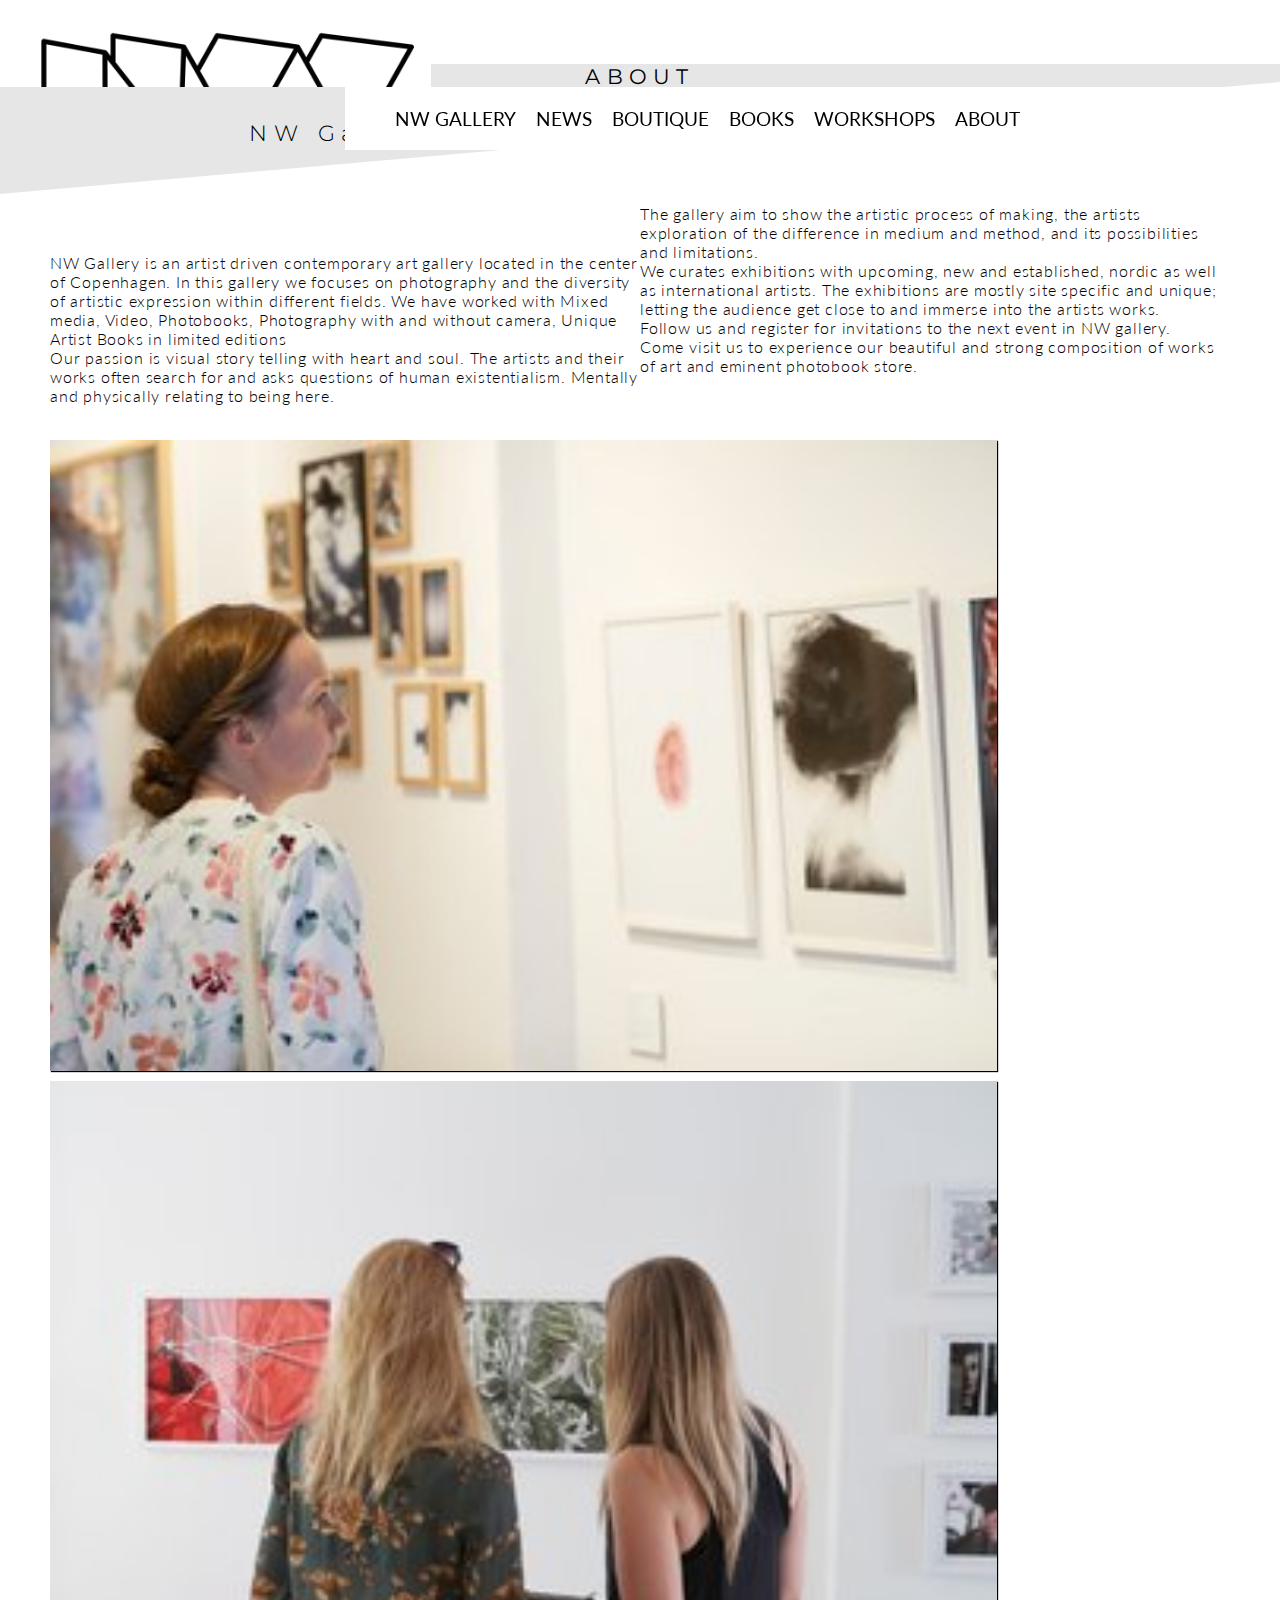
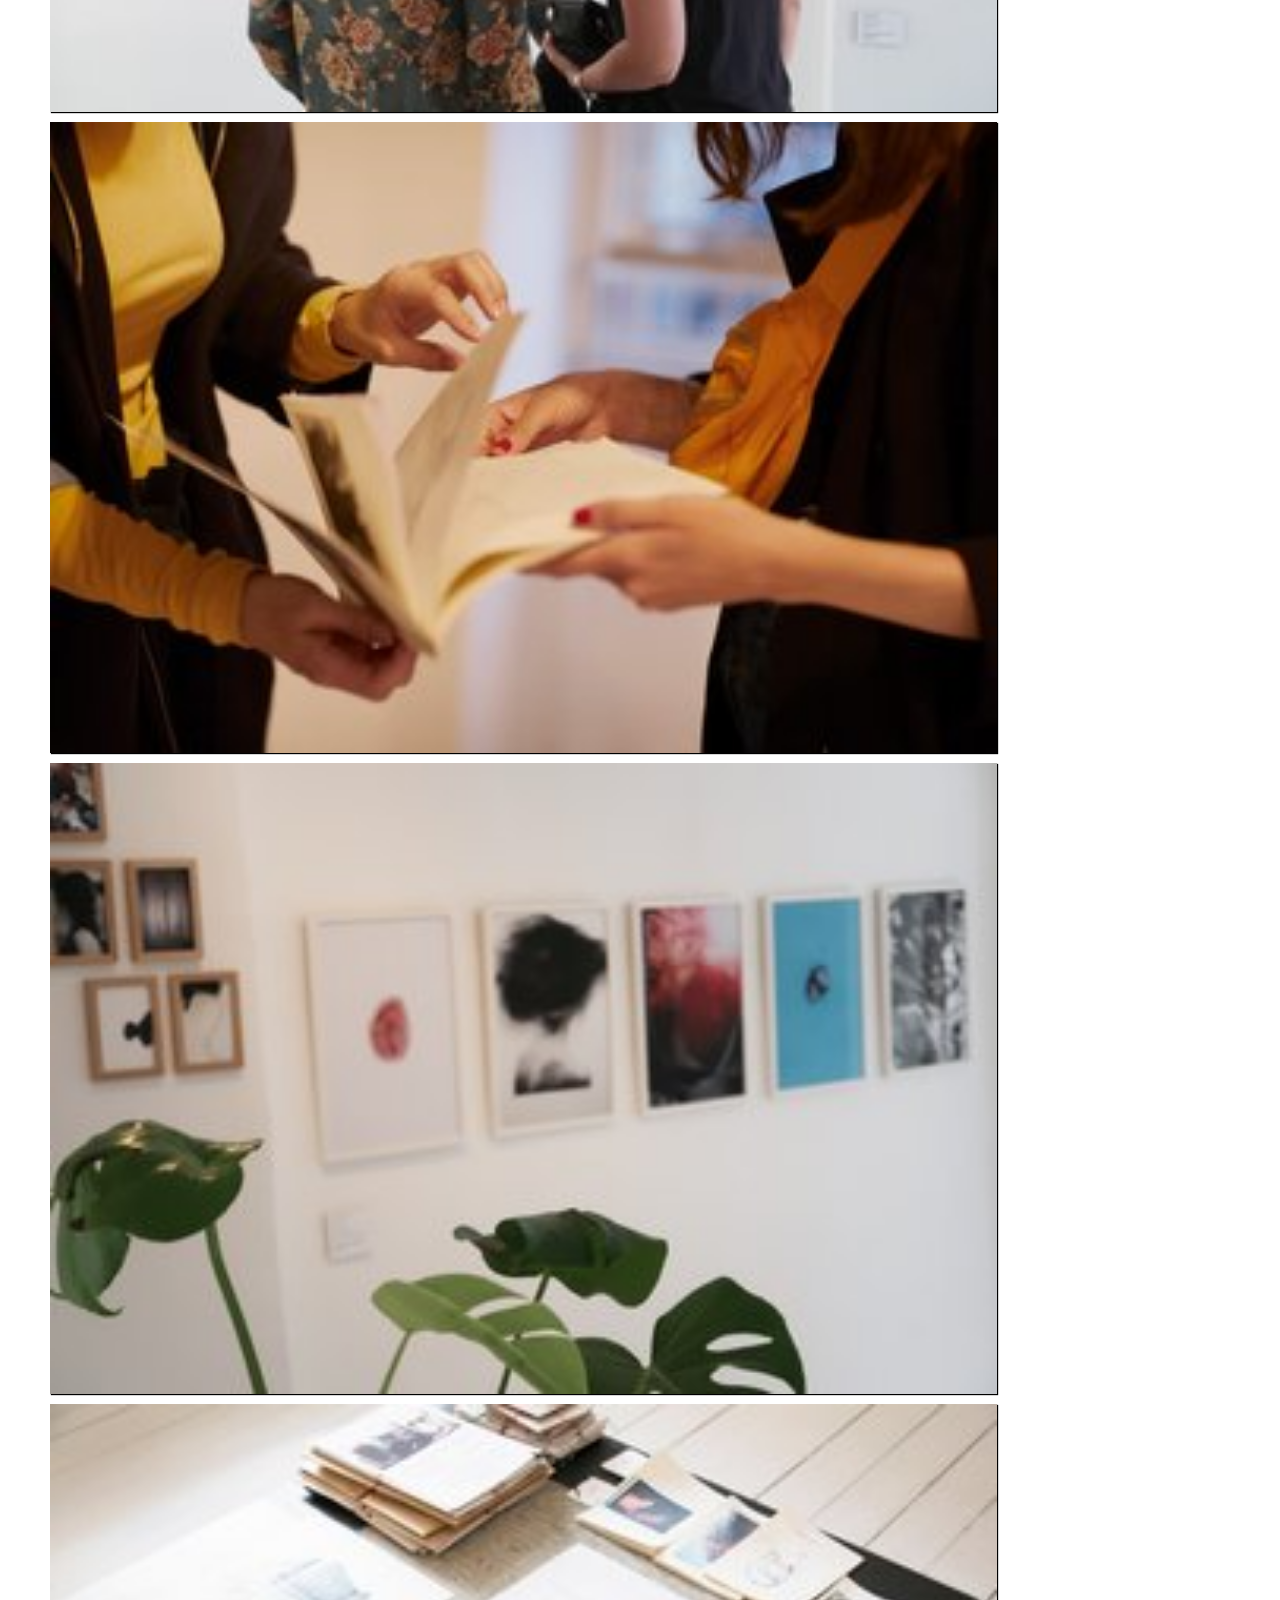
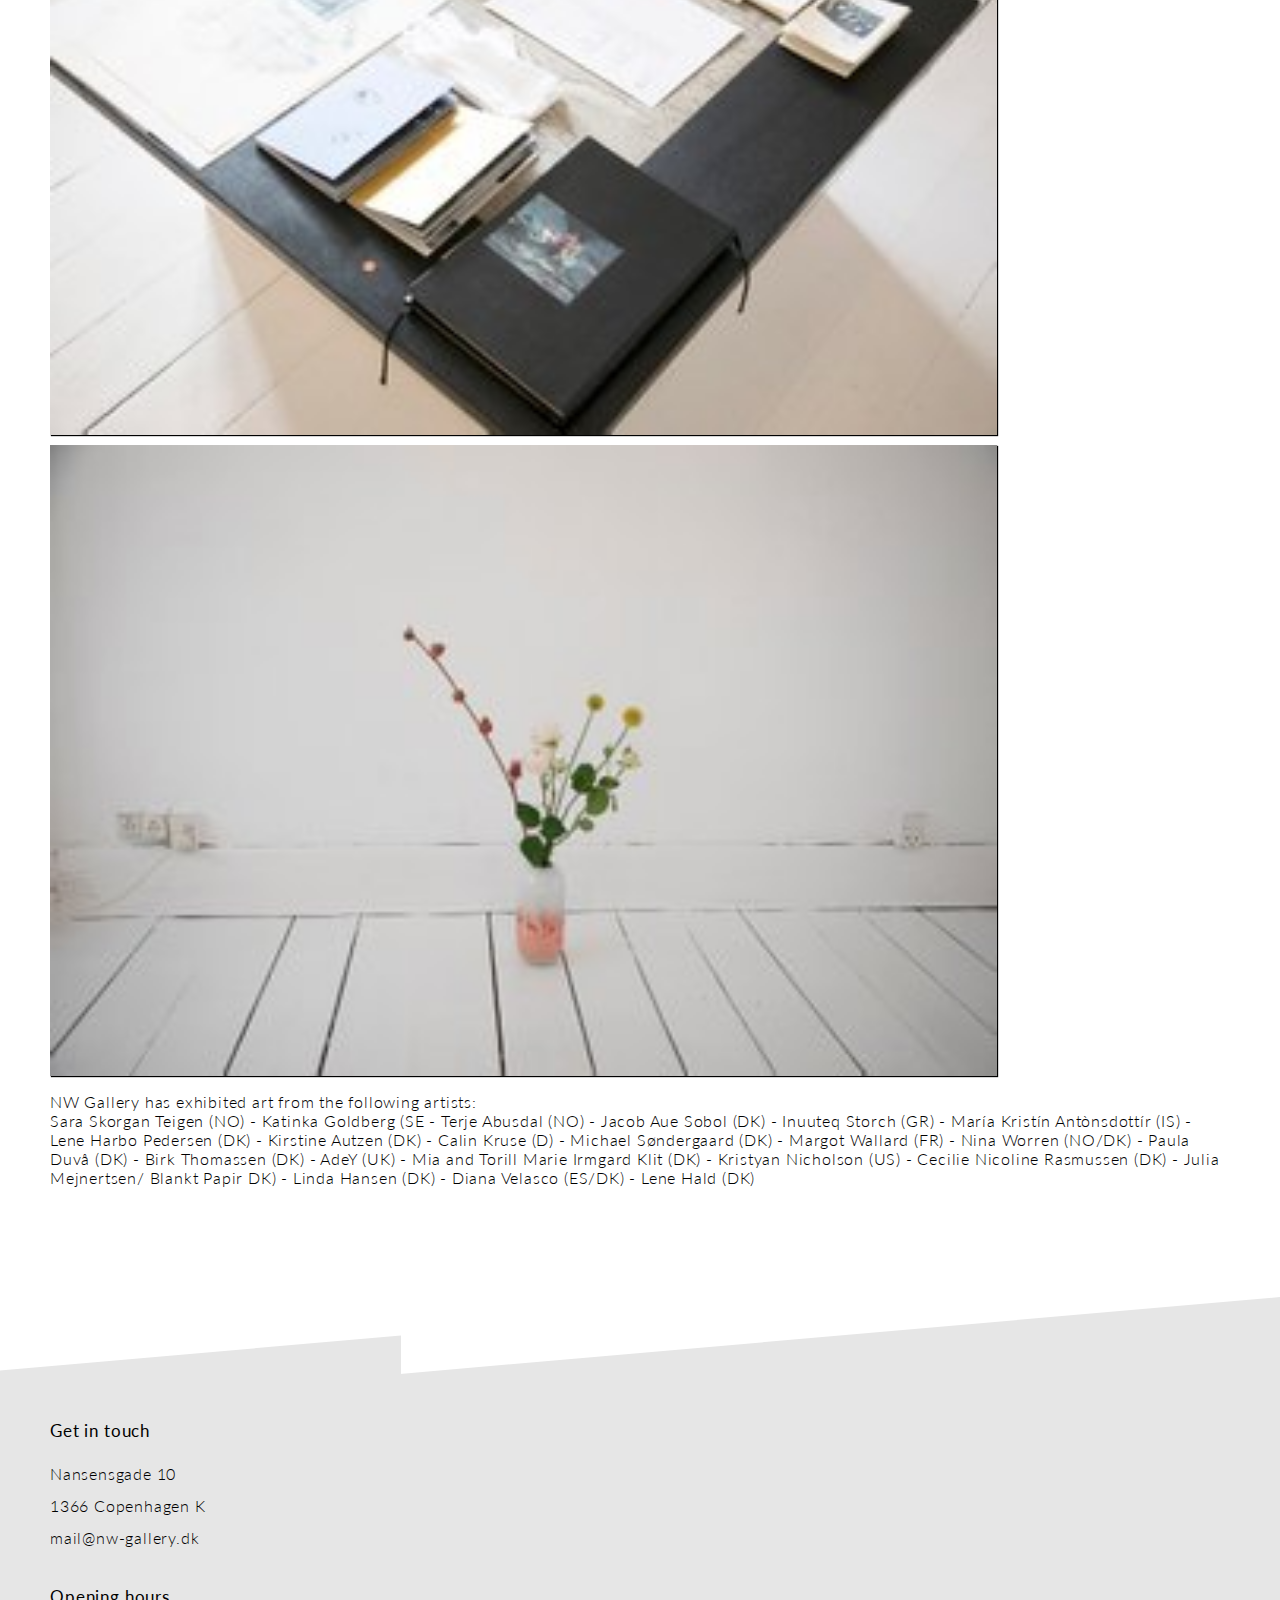
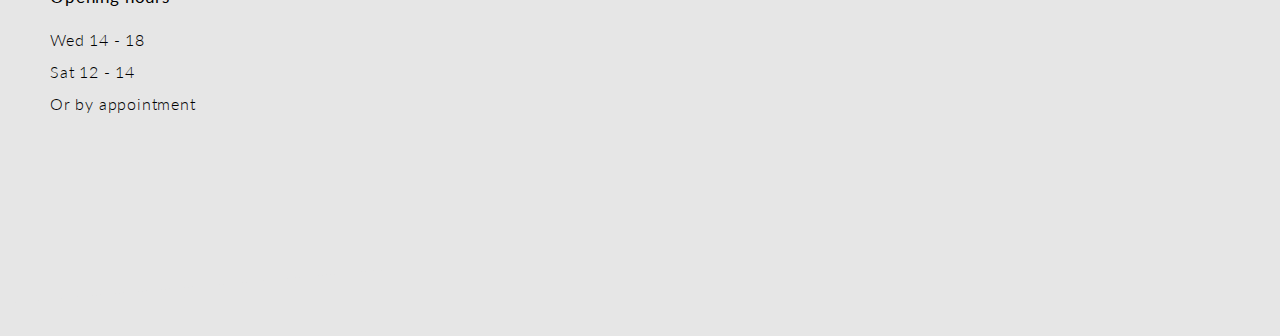
==== commit da1c3ef4: "Boutique i menu" ====
--- a/about.html
+++ b/about.html
@@ -33,7 +33,7 @@
 
                 <li> <a href="index.html#logo" class="logo1">NW Gallery</a></li>
                 <li><a href="news.html#news">News</a></li>
-                <li> <a href="store.html#store">Store</a></li>
+                <li> <a href="store.html#store">Boutique</a></li>
                 <li> <a href="books.html#books">Books</a></li>
                 <li> <a href="workshops.html#workshop">Workshops</a></li>
                 <li> <a href="about.html#about">About</a></li>
--- a/style.css
+++ b/style.css
@@ -1,4 +1,4 @@
-/*----------fælles(1-150)----------*/
+/*----------Grunddesign----------*/
 body {
     background-color: #e6e6e6;
     padding: 0;
@@ -11,7 +11,12 @@
     width: 100%;
 }
 
-.col_bottom .col_top .col .col_wide .col_narrow {
+/*----------FLEX----------*/
+.col_bottom,
+.col_top,
+.col,
+.col_wide,
+.col_narrow {
     flex-basis: 300px;
     flex-grow: 1;
 
@@ -23,34 +28,72 @@
 }
 
 
-
+/*----------Dropshadow - billeder----------*/
+
+#news .col,
+#store .col_narrow,
+#books .col_narrow,
+#workshops .col_top,
+#about .col_top,
+#close .col_wide,
+#kalender .img_1,
+#kalender .img_2,
+#kalender .img_3,
+#new_program .col_top,
+#onlineshop .store_1,
+#onlineshop .store_2,
+#shop_in_store .img_1,
+#shop_in_store .img_2,
+#shop_in_store .img_3,
+#shop_in_store .img_4,
+#workshop_site .img_2,
+#workshop_site .img_3,
+#about_gallery .about_1,
+#about_gallery .about_2,
+#about_gallery .about_3,
+#about_gallery .about_4,
+#about_gallery .about_5,
+#about_gallery .about_6 {
+    box-shadow: 1px 1px 1px #000000;
+    /*    border-style: solid;*/
+}
+
+
+/*----------Grunddesign SLUT----------*/
 
 
 /*---------Tekst style---------*/
 
+
 h1 {
-    /*    position: absolute;*/
-    /*
+    position: relative;
+    width: 100%;
+    text-align: center;
+    top: -85px;
+    color: black;
     font-family: 'Montserrat', sans-serif;
     letter-spacing: 0.3em;
     text-transform: uppercase;
     font-size: 1.3rem;
-    text-align: center;
     font-weight: 400;
-*/
-    /*    left: 40vw;*/
-}
-
-/*
+    z-index: 600;
+
+}
+
+
 h2 {
     font-family: 'Montserrat', sans-serif;
     letter-spacing: 0.3em;
     font-size: 1.4rem;
     text-align: center;
-    margin-top: 3rem;
     font-weight: 300;
-}
-*/
+    top: -88px;
+    position: relative;
+    color: black;
+    z-index: 600;
+    width: 100%;
+
+}
 
 h3 {
     font-family: 'Lato', sans-serif;
@@ -81,6 +124,49 @@
     display: block;
     /*    margin: auto;*/
 }
+
+
+/*---------Tekst style SLUT---------*/
+
+
+/*------------------Slopes design----------------------------*/
+
+
+.baggrundsfarve:first-child h1 {}
+
+.content {
+    margin: 0;
+    padding: 0;
+    transform: skewY(5deg);
+    display: flex;
+    flex-wrap: wrap;
+}
+
+.baggrundsfarve {
+
+    transform: skewY(-5deg);
+    background-color: #e6e6e6;
+    z-index: 10;
+    padding: 50px;
+    position: relative;
+    top: -50px;
+    padding-bottom: 150px;
+
+}
+
+
+.baggrundsfarve2 {
+    transform: skewY(-5deg);
+    background-color: white;
+    z-index: 10;
+    padding: 50px;
+    position: relative;
+    top: -50px;
+    padding-bottom: 150px;
+
+}
+
+/*------------------Slopes design SLUT----------------------------*/
 
 /*---------Header design---------*/
 
@@ -265,59 +351,6 @@
 /*---------Landingpage design---------*/
 
 
-
-
-
-
-
-
-
-
-
-
-
-
-
-
-
-
-
-
-
-
-
-
-
-
-
-
-
-
-
-
-
-
-
-
-
-
-
-
-
-
-
-
-
-
-
-
-
-
-section {
-
-    /*    padding: 1rem;*/
-}
-
 #overskrift {
     background-color: antiquewhite;
 }
@@ -329,13 +362,13 @@
 }
 
 #splash .logo {
-    background-image: url(img/logo/NW_Gallery_center_big_white.png);
-    position: absolute;
+    background-image: url(img/logo/NW_Logo_big%20copy.png);
+    position: relative;
     background-size: cover;
     width: 65vw;
-    height: 18vh;
-    left: 15vw;
-    top: 15vw;
+    height: 27vw;
+    left: 4vw;
+    top: 20vw;
     align-content: center;
 }
 
@@ -347,27 +380,16 @@
     background-size: contain;
     width: 74vw;
     height: 42vw;
-
-    /*
-
-    margin-left: auto;
-    margin-right: auto;
-*/
-
 }
 
 #store {}
 
 #store .top .col_narrow {
     position: relative;
-    background-image: url(img/IMG_9248.jpg);
+    background-image: url(img/billeder_05_content/2);
     background-size: cover;
     width: 74vw;
     height: 110vw;
-    /*
-    margin-left: auto;
-    margin-right: auto;
-*/
 }
 
 #books {}
@@ -377,12 +399,7 @@
     background-size: cover;
     width: 74vw;
     height: 98vw;
-    /*
-    margin-left: auto;
-    margin-right: auto;
-*/
-}
-
+}
 
 #workshops {}
 
@@ -391,18 +408,10 @@
     background-size: cover;
     width: 74vw;
     height: 42vw;
-    /*
-    margin-left: auto;
-    margin-right: auto;
-*/
 }
 
 
 #about {}
-
-
-
-
 
 #about .col_top {
     flex-basis: 300px;
@@ -412,14 +421,7 @@
     overflow: hidden;
     width: 74vw;
     height: 49.3vw;
-
-    /*
-    margin-left: auto;
-    margin-right: auto;
-*/
-}
-
-
+}
 
 
 #footer {}
@@ -440,16 +442,9 @@
     background-image: url(img/FB_CLOSE_Flyer.jpg);
     position: relative;
     background-size: cover;
-    /*    width: 100%;*/
-    /*    height: 100%*/
-
     width: 74vw;
     height: 42vw;
 
-    /*
-    margin-left: auto;
-    margin-right: auto;
-*/
 }
 
 #kalender {
@@ -461,10 +456,7 @@
     background-size: cover;
     width: 74vw;
     height: 74vw;
-    /*
-    margin-left: auto;
-    margin-right: auto;
-*/
+
 }
 
 #kalender .img_2 {
@@ -472,10 +464,6 @@
     background-size: cover;
     width: 74vw;
     height: 74vw;
-    /*
-    margin-left: auto;
-    margin-right: auto;
-*/
 
 }
 
@@ -484,10 +472,7 @@
     background-size: cover;
     width: 74vw;
     height: 74vw;
-    /*
-    margin-left: auto;
-    margin-right: auto;
-*/
+
 }
 
 #new_program .col_top {
@@ -495,10 +480,7 @@
     background-size: cover;
     width: 74vw;
     height: 41.7vw;
-    /*
-    margin-left: auto;
-    margin-right: auto;
-*/
+
 }
 
 /*---------News design SLUT---------*/
@@ -519,10 +501,7 @@
     background-size: cover;
     width: 74vw;
     height: 74vw;
-    /*
-    margin-left: auto;
-    margin-right: auto;
-*/
+
 }
 
 #onlineshop .store_2 {
@@ -530,10 +509,7 @@
     background-size: cover;
     width: 74vw;
     height: 74vw;
-    /*
-    margin-left: auto;
-    margin-right: auto;
-*/
+
 }
 
 #onlineshop .pic_cap p {
@@ -541,10 +517,7 @@
 }
 
 #onlineshop button {
-    /*
-    margin-left: auto;
-    margin-right: auto;
-*/
+
     /*----Her skal køb knappen styles-----*/
 }
 
@@ -558,10 +531,7 @@
     background-size: cover;
     width: 74vw;
     height: 108.4vw;
-    /*
-    margin-left: auto;
-    margin-right: auto;
-*/
+
 }
 
 #shop_in_store .img_2 {
@@ -569,10 +539,7 @@
     background-size: cover;
     width: 74vw;
     height: 108.4vw;
-    /*
-    margin-left: auto;
-    margin-right: auto;
-*/
+
 }
 
 #shop_in_store .img_3 {
@@ -580,10 +547,7 @@
     background-size: cover;
     width: 74vw;
     height: 108.4vw;
-    /*
-    margin-left: auto;
-    margin-right: auto;
-*/
+
 }
 
 #shop_in_store .img_4 {
@@ -591,10 +555,7 @@
     background-size: cover;
     width: 74vw;
     height: 108.4vw;
-    /*
-    margin-left: auto;
-    margin-right: auto;
-*/
+
 }
 
 #shop_in_store .pic_cap p {
@@ -612,169 +573,88 @@
 
 
 #books_site .sectionwrapper {
-    /*    width: 100%;*/
-
-
-    background-image: url(img/gallerybackground.svg);
+    background-image: url(img/SVG/SVG/skewbooks.svg);
     background-repeat: no-repeat;
     background-size: cover;
-    padding-top: 75px;
+    margin-top: 75px;
     display: flex;
     flex-wrap: wrap;
 
 }
 
+#books_site h1 {
+    top: -40px;
+}
+
+#books_site .menu-icon {}
+
 .scroll {
     position: relative;
     display: flex;
-    /*    flex-direction: row;*/
     overflow: scroll;
-
     align-items: flex-end;
-    top: -140px;
-    /*
-    scroll-snap-type: x mandatory;
-    overflow-x: scroll;
-    display: flex;
-*/
+    top: -30px;
+
 }
 
 .scroll div img {
-    /*    width: 20vw;*/
-    /*    padding: 40px;*/
     margin-top: 80px;
     margin-right: 90px;
-
-
-
-
-    /*    height: 30vw;*/
     object-fit: cover;
 
-
-}
-
-/*
-.bog {
-    padding: 1rem;
-        scroll-snap-align: center;
-
-}
-*/
+}
+
 
 .book_1 img {
-    /*    background-image: url(books%2520small/bogudennavn.png); */
-    background-size: cover;
-
+    background-size: cover;
     width: 65vw;
     height: 43vw;
-    /*    padding: 1rem;*/
-
-
-    /*
-    margin-left: auto;
-    margin-right: auto;
-*/
 
 }
 
 .book_2 img {
-    /*    background-image: url(books%2520small/cyclops.png);*/
     position: relative;
     background-size: cover;
     width: 65vw;
     height: 87vw;
     box-shadow: 30px 15px 30px rgba(0, 0, 0, 0.5);
-    /*
-    box-shadow: 1px 1px 30px rgba(0, 0, 0, 0.5),
-        2px 2px 30px rgba(0, 0, 0, 0.5),
-        3px 3px 30px rgba(0, 0, 0, 0.5),
-        4px 4px 30px rgba(0, 0, 0, 0.5),
-        5px 5px 30px rgba(0, 0, 0, 0.5),
-        6px 6px 30px rgba(0, 0, 0, 0.5);
-*/
-
     margin-left: 80px;
-    /*    margin: 0px 90px 80px 90px;*/
-
-
-
-    /*    padding: 1rem;*/
-
-
-    /*
-    margin-left: auto;
-    margin-right: auto;
-*/
 
 
 }
 
 .book_3 img {
-    /*    background-image: url(books%2520small/itch.png);*/
     background-size: cover;
     width: 65vw;
     height: 92vw;
     box-shadow: 30px 15px 30px rgba(0, 0, 0, 0.5);
-    /*    padding: 1rem;*/
-
-
-    /*
-    margin-left: auto;
-    margin-right: auto;
-*/
-
-
 
 }
 
 .book_4 img {
-    /*    background-image: url(books%2520small/katinkagoldberg.png);*/
     background-size: cover;
     width: 65vw;
     height: 97vw;
     box-shadow: 30px 15px 30px rgba(0, 0, 0, 0.5);
-    /*    padding: 1rem;*/
-
-    /*
-    margin-left: auto;
-    margin-right: auto;
-*/
-
 }
 
 .book_5 img {
-    /*    background-image: url(books%2520small/sameti.png);*/
     background-size: cover;
     width: 65vw;
     height: 86vw;
     box-shadow: 30px 15px 30px rgba(0, 0, 0, 0.5);
-    /*    padding: 1rem;*/
-
-    /*
-    margin-left: auto;
-    margin-right: auto;
-*/
-}
-
-
-}
-
-*/
+
+}
+
 /*---------Books design SLUT---------*/
-
 
 /*---------Workshop design---------*/
 
 #workshop_site .img_1 {
     background-image: url(img/billeder_05_content/New_Final_%20FLYER_JH.jpg);
     background-size: cover;
-    width: 65vw;
-    height: 18vw;
-    /*
-    margin-left: auto;
-    margin-right: auto;
-*/
+    width: 74vw;
+    height: 41.7vw;
 }
 
 #workshop_site .img_2 {
@@ -795,7 +675,8 @@
 }
 
 /*---------Workshop design SLUT---------*/
-/*---------About design---------*/
+
+/*---------About design-----------------*/
 
 #about_gallery .about_1,
 .about_2,
@@ -811,10 +692,6 @@
     width: 74vw;
     height: 49.3vw;
 
-    /*
-    margin-left: auto;
-    margin-right: auto;
-*/
 }
 
 .about_2 {
@@ -823,10 +700,6 @@
     width: 74vw;
     height: 49.3vw;
 
-    /*
-    margin-left: auto;
-    margin-right: auto;
-*/
 }
 
 .about_3 {
@@ -835,10 +708,6 @@
     width: 74vw;
     height: 49.3vw;
 
-    /*
-    margin-left: auto;
-    margin-right: auto;
-*/
 }
 
 .about_4 {
@@ -847,10 +716,6 @@
     width: 74vw;
     height: 49.3vw;
 
-    /*
-    margin-left: auto;
-    margin-right: auto;
-*/
 }
 
 .about_5 {
@@ -858,10 +723,7 @@
     background-size: cover;
     width: 74vw;
     height: 49.3vw;
-    /*
-    margin-left: auto;
-    margin-right: auto;
-*/
+
 }
 
 .about_6 {
@@ -869,912 +731,283 @@
     background-size: cover;
     width: 74vw;
     height: 49.3vw;
-    /*
-    margin-left: auto;
-    margin-right: auto;
-*/
-}
-
-
-
-
-
-
-
-
-
-
-
-
-
-
-
-
-
-
-
-
-
-
-
-
-
-
-
-
-
-
-
-
-
-
-
-
-
-
-
-
-
-
-
-
-
-
-
-
-
-
-
-
-
-
-
-
-
-
-
-
-
-
-
-
-
-
-
-
-
-
-
-
-
-
-
-
-
-
-
-
-
-
-
-
-
-
-
-
-/*--------------------------SLOPES----------------------------*/
-
-
-
-
-h1 {
-    position: relative;
-    width: 100%;
-    text-align: center;
-    top: -85px;
-    color: black;
-    font-family: 'Montserrat', sans-serif;
-    letter-spacing: 0.3em;
-    text-transform: uppercase;
-    font-size: 1.3rem;
-    font-weight: 400;
-    z-index: 600;
-
-}
-
-h2 {
-    font-family: 'Montserrat', sans-serif;
-    letter-spacing: 0.3em;
-    font-size: 1.4rem;
-    text-align: center;
-    font-weight: 300;
-    top: -88px;
-    position: relative;
-    color: black;
-    z-index: 600;
-    width: 100%;
-
-
-
-
-}
-
-.baggrundsfarve:first-child h1 {}
-
-.content {
-    margin: 0;
-    padding: 0;
-    transform: skewY(5deg);
-    display: flex;
-    flex-wrap: wrap;
-}
-
-.baggrundsfarve {
-
-    transform: skewY(-5deg);
-    background-color: #e6e6e6;
-    z-index: 10;
-    padding: 50px;
-    position: relative;
-    top: -50px;
-    padding-bottom: 150px;
-
-
-}
-
-
-
-
-/*
-.baggrundsfarve:nth-child(odd) {
-    background-color: white;
-}
-*/
-
-.baggrundsfarve2 {
-    transform: skewY(-5deg);
-    background-color: white;
-    z-index: 10;
-    padding: 50px;
-    position: relative;
-    top: -50px;
-    padding-bottom: 150px;
-
-}
-
-
-
-
-
-
-
-
-
-
-
-
-
-
-
-
-
-
-
-
-
-
-
-
-
-
-
-
-
-
-
-
-
-
-
-
-
-
-
-
-
-
-
-
-
-
-
-
-
-
-
-
-
-
-
-
-
-
-
-
-
-
-
-
-
-
-
-
-
-
-
-
-
-
-
-
-
-
-
-
-
-
-
-
-
-
-
-
-
-
-
-
-
-
-
-
-
-
-
-
-
-
-
-
-
-
-
-
-
-
-
-
-
-
-
-
-
-
-
-
-
-
-
-
-
-
-
-
-
-
-
-
-
-
-
-
-
-
-
-
-
-
-
-
-
-
-
-
-
-
-
-
-
-
-
-
-
-
-
-
-
-
-
-
-
-
-
-
-
-
-
-
-
-
-
-
-
-
-
-
-
-
-
-
-
-
-
-
-
-
-
-
-
-
-
-
-
-
-
-
-
-
-
-
-
-
-
-
-
-
-
-
-
-
-
-
-
-
-
-
-
-
-
-
-
-
-
-
-
-
-
-
-
-
-
-
-
-
-
-
-
-
-
-
-
-
-
-
-
-
-
-
-/*JEPPE*/
-
-
-
-
-
-
-
-
-
-
-
-
-
-
-
-
-
-
-
-
-
-
-
-
-
-
-
-
-
-
-
-
-
-
-
-
-
-
-
-
-
-
-
-
-
-
-
-
-
-
-
-
-
-
-
-
-
-
-
-
-
-
-
-
-
-
-
-
-
-
-
-
-
-
-
-
-
-
-
-
-
-
-
-
-
-
-
-
-
-
-
-
-
-
-
-
-
-
-
-
-
-
-
-
-
-
-
-
-
-
-
-
-
-
-
-
-
-
-
-
-
-
-
-
-
-
-
-
-
-
-
-
-
-
-
-
-
-
-
-
-
-
-
-
-
-
-
-
-
-
-
-
-
-
-
-
-
-
-
-
-
-
-
-
-
-
-
-
-
-
-
-
-
-
-
-
-
-
-
-
-
-
-
-
-
-
-
-
-
-
-
-
-
-
-
-
-/*JEPPE*/
-
-/*JOSEFINE*/
-
-
-
-
-
-
-
-
-
-
-
-
-
-
-
-
-
-
-
-
-
-
-
-
-
-
-
-
-
-
-
-
-
-
-
-
-
-
-
-
-
-
-
-
-
-
-
-
-
-
-
-
-
-
-
-
-
-
-
-
-
-
-
-
-
-
-
-
-
-
-
-
-
-
-
-
-
-
-
-
-
-
-
-
-
-
-
-
-
-
-
-
-
-
-
-
-
-
-
-
-
-
-
-
-
-
-
-
-
-
-
-
-
-
-
-
-
-
-
-
-
-
-
-
-
-
-
-
-
-
-
-
-
-
-
-
-
-
-
-
-
-
-
-
-
-
-
-
-
-
-
-
-
-
-
-
-
-
-
-
-
-
-
-
-
-
-
-
-
-
-
-
-
-
-
-
-
-
-
-
-
-
-
-
-
-
-
-
-
-
-
-
-
-
-
-
-
-
-
-
-
-
-
-
-
-
-
-
-
-
-
-
-
-
-
-
-
-
-
-
-
-
-
-
-
-
-
-
-
-
-
-
-
-
-
-
-
-
-
-
-
-
-
-
-
-
-
-
-
-
-
-
-
-
-
-
-
-
-
-
-
-
-
-
-
-
-
-
-
-
-
-
-
-
-
-
-
-
-
-
-
-
-
-
-/*JOSEFINE*/
+
+}
+
+/*---------About design SLUT-----------------*/
+
+/*---------Mediaquery-----------------*/
+
+
+
+
+
+
+
+
+
+
+
+
+
+
+
+
+
+
+
+
+
+
+
+
+
+
+
+
+
+
+
+
+
+
+
+
+
+
+
+
+
+
+
+
+
+
+
+
+
+
+
+
+
+
+
+
+
+
+
+
+/*-----------Oliver linjer 800-899-------------*/
+
+
+
+
+
+
+
+
+
+
+
+
+
+
+
+
+
+
+
+
+
+
+
+
+
+
+
+
+
+
+
+
+
+
+
+
+
+
+
+
+
+
+
+
+
+
+
+
+
+
+
+
+
+
+
+
+
+
+
+
+
+
+
+
+
+
+
+
+
+
+
+
+
+
+
+
+
+
+
+
+
+
+
+
+
+
+
+
+
+
+
+
+
+
+
+
+
+
+/*-----------Oliver linjer SLUT-------------*/
+/*-----------josefine linjer 900-1000-------------*/
+
+
+
+#kalender h2 {
+    top: -95px;
+
+}
+
+
+#new_program h2 {
+    top: -25px;
+
+}
+
+
+
+.store_2 {
+    margin-top: 50px;
+}
+
+#shop_in_store .img_2,
+.img_3,
+.img_4 {
+    margin-top: 25px;
+}
+
+
+
+
+
+
+
+
+
+
+
+
+
+
+
+
+
+
+
+
+
+
+
+
+
+
+
+
+
+
+
+
+
+
+
+
+
+
+
+
+
+
+
+
+
+
+
+
+
+
+
+
+
+
+
+
+
+
+
+
+
+
+
+
+
+
+
+
+
+
+
+
+
+
+
+
+
+
+
+
+
+
+
+
+
+
+
+/*-----------josefine linjer SLUT-------------*/
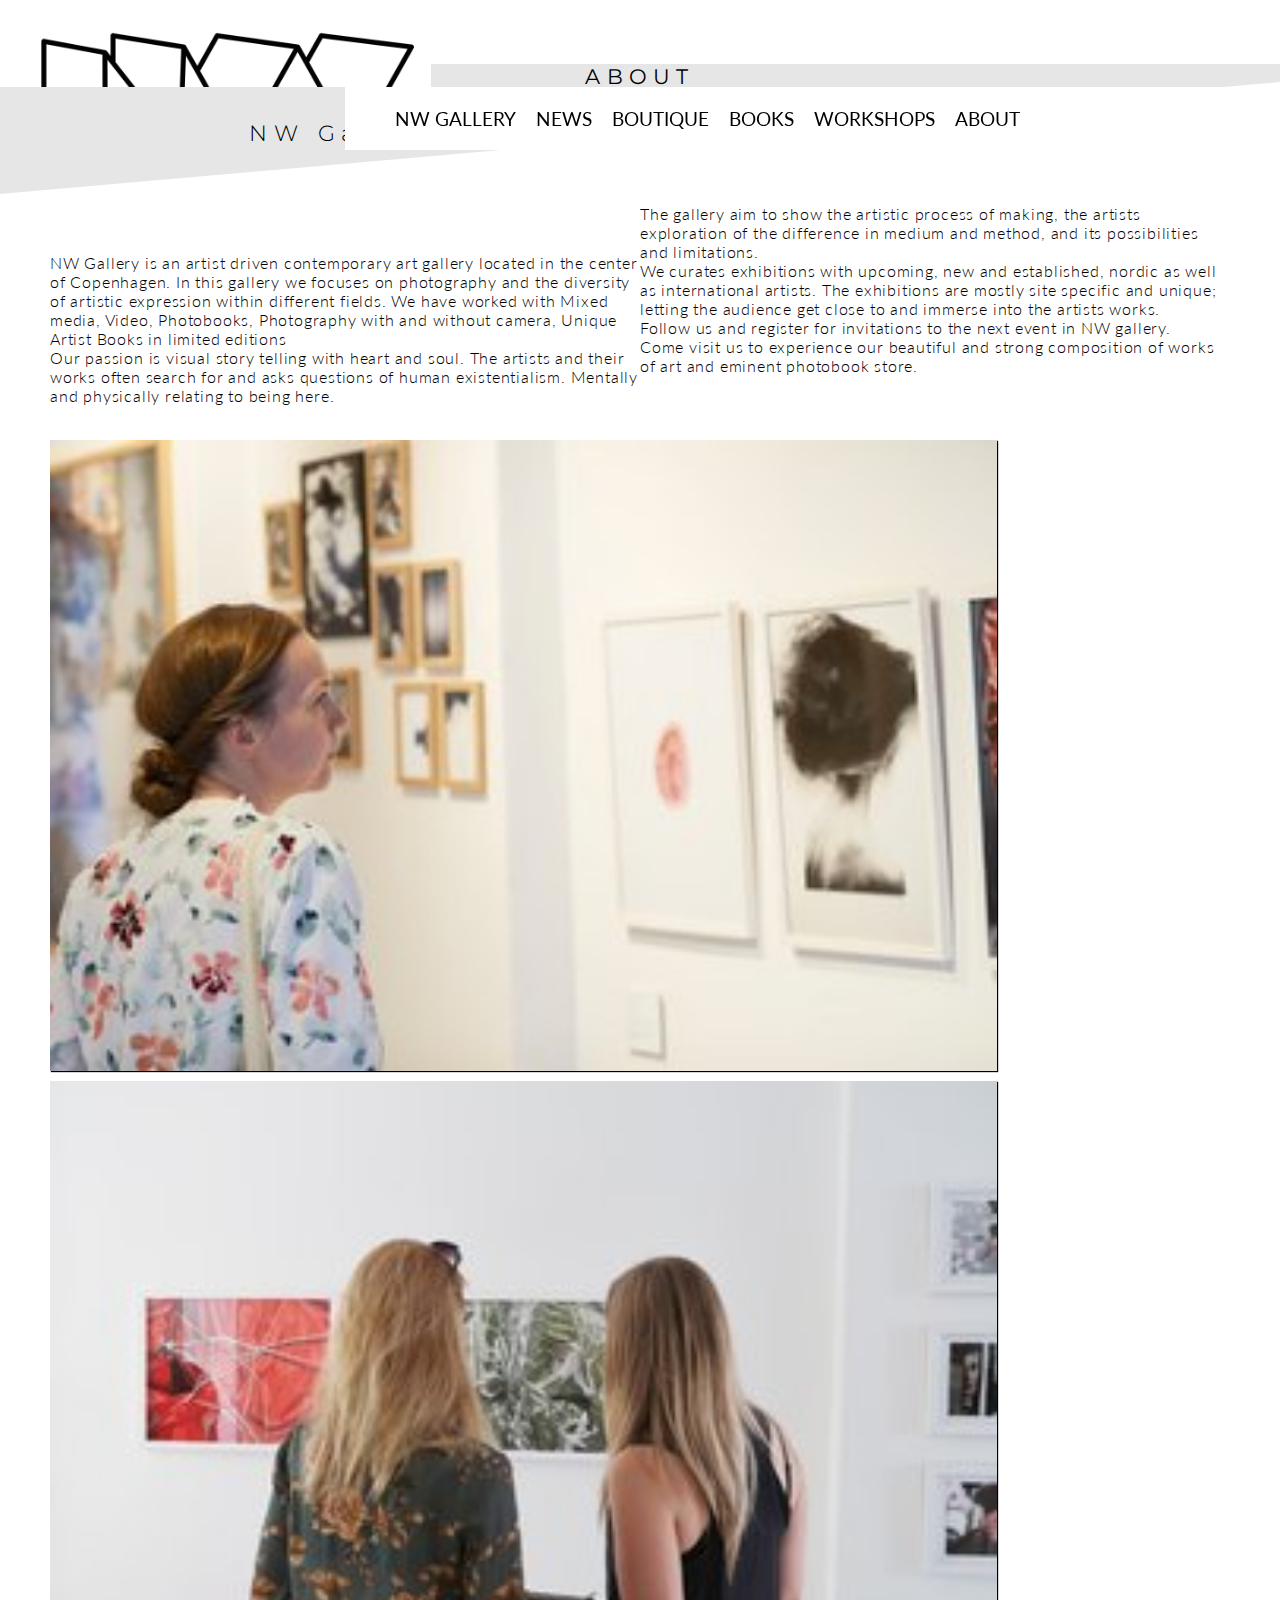
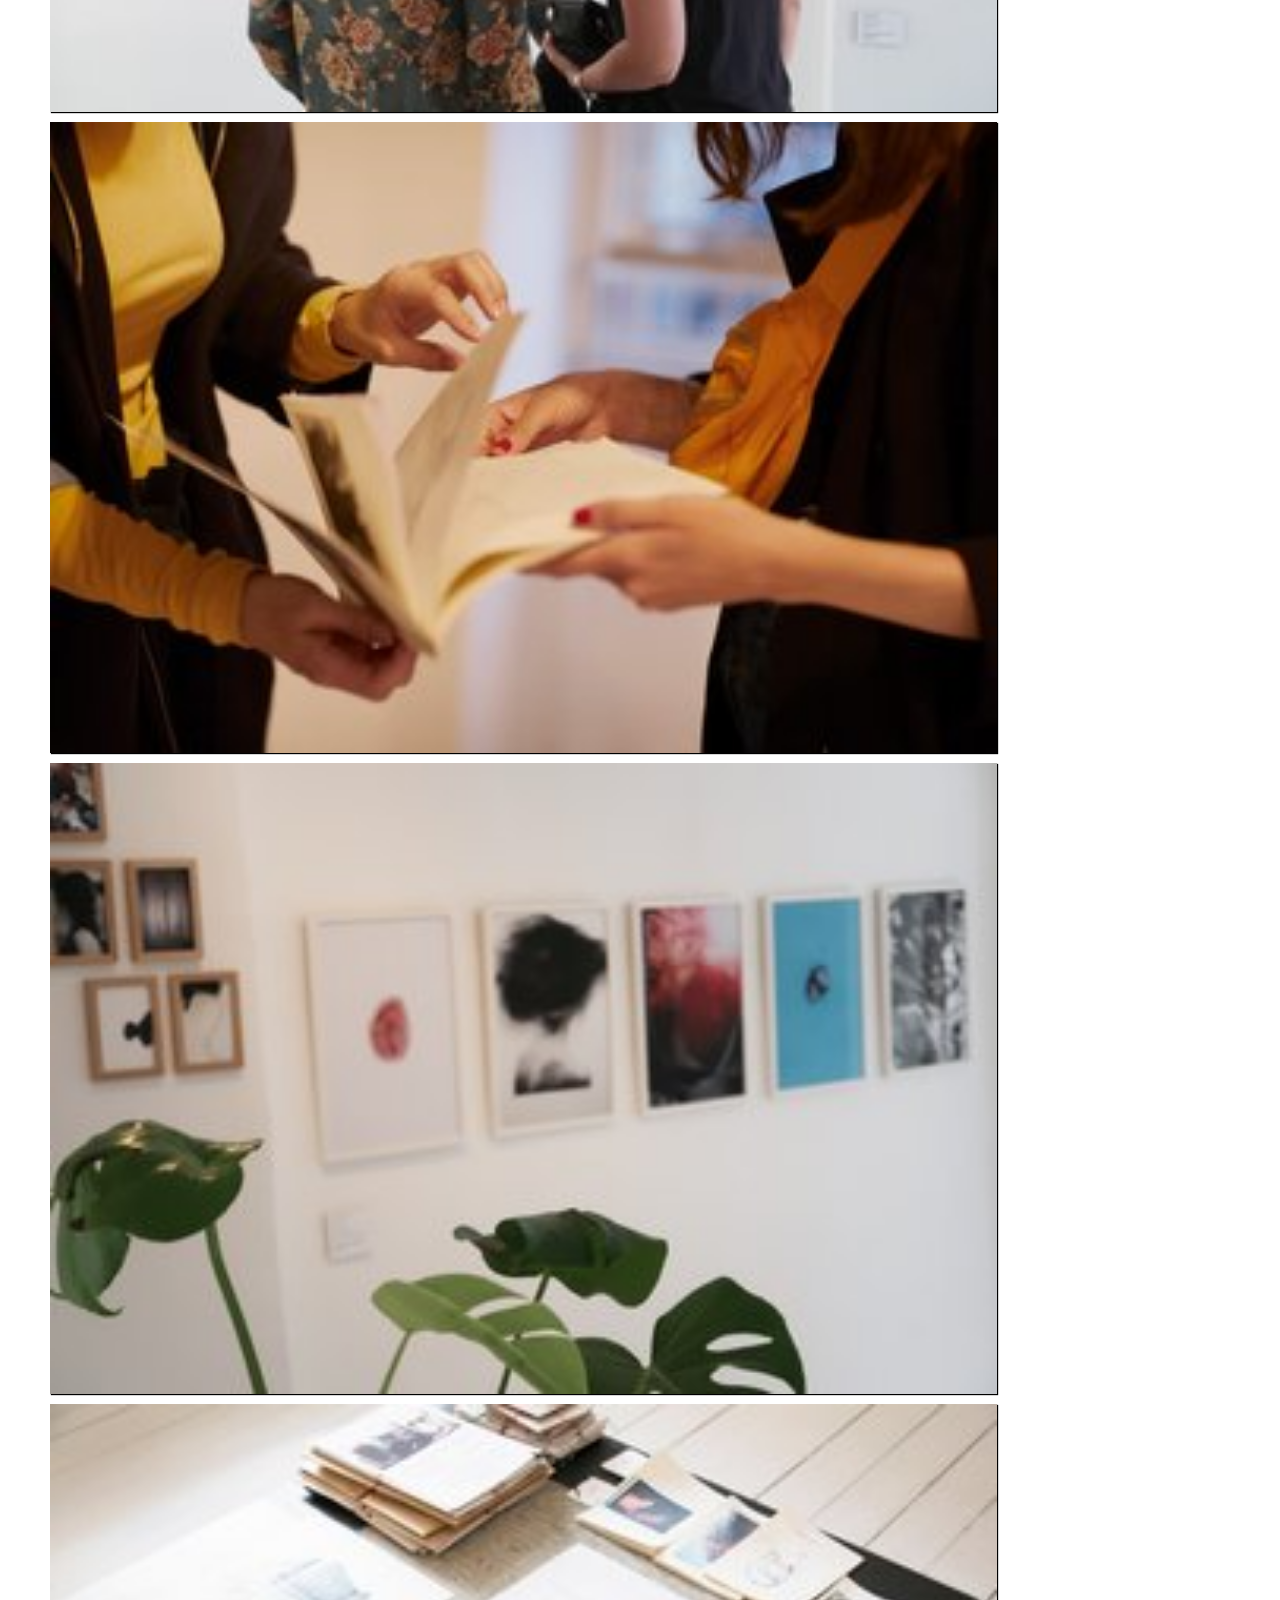
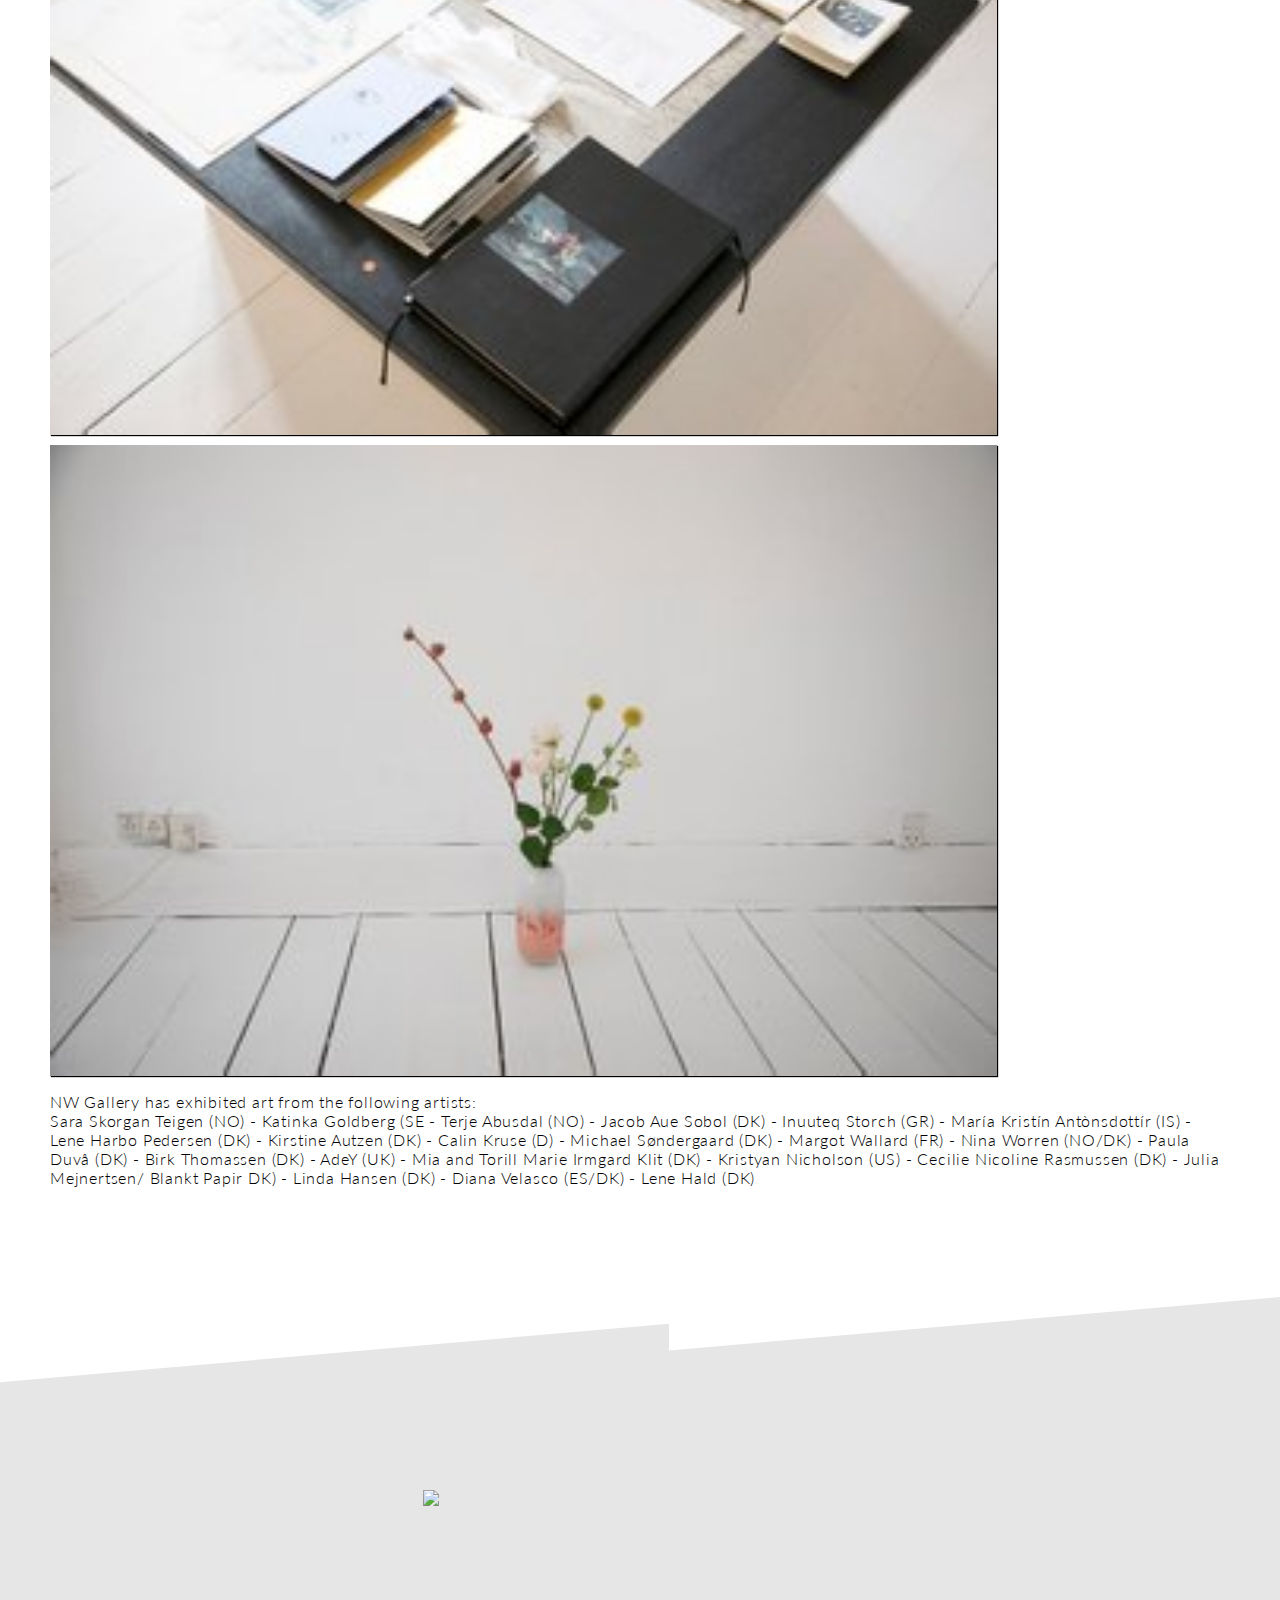
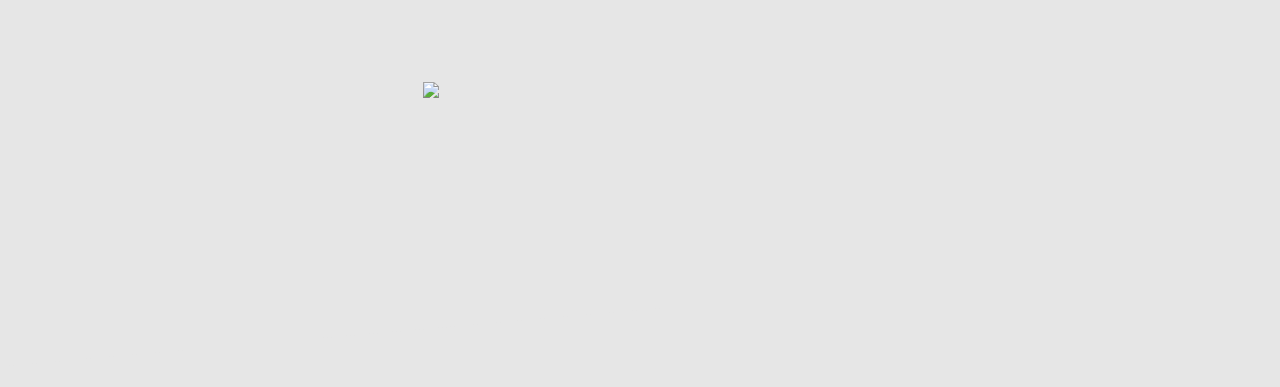
==== commit 0aec9985: "footer" ====
--- a/about.html
+++ b/about.html
@@ -120,25 +120,28 @@
     <footer id="footer">
         <div class="sectionwrapper">
             <div class="baggrundsfarve">
-                <div class="content">
-                    <div class="col">
+
+                <div class="col_top">
+                    <div class="col_narrow">
                         <h3><b>Get in touch</b></h3>
                         <p class="line_space">
-                            Nansensgade 10<br>1366 Copenhagen K<br>mail@nw-gallery.dk
-                        </p>
+                            Nansensgade 10<br>1366 Copenhagen K<br>mail@nw-gallery.dk<br>
+                            <h3><b>Opening hours</b></h3>
+                            <p class="line_space">
+                                Wed 14 - 18<br>Sat 12 - 14<br>Or by appointment
+                            </p>
+
                     </div>
-                    <div class="col">
-                        <h3><b>Opening hours</b></h3>
-                        <p class="line_space">
-                            Wed 14 - 18<br>Sat 12 - 14<br>Or by appointment
-                        </p>
-                    </div>
+
+                    <div class="col_wide"><button class="facebook"><a href="https://www.facebook.com/nwgallerycph/"><img src="img/facebookuigrey.svg"></a></button>
+                        <button class="instagram"><a href="https://www.instagram.com/nw_gallery_cph/"><img src="img/instagramui2.svg"></a></button></div>
                 </div>
             </div>
         </div>
     </footer>
 
 
+
     <script src=""></script>
 </body>
 
--- a/style.css
+++ b/style.css
@@ -650,14 +650,14 @@
 
 /*---------Workshop design---------*/
 
-#workshop_site .img_1 {
+#workshop_jh .img_1 {
     background-image: url(img/billeder_05_content/New_Final_%20FLYER_JH.jpg);
     background-size: cover;
     width: 74vw;
     height: 41.7vw;
 }
 
-#workshop_site .img_2 {
+#workshop_book .img_2 {
     background-image: url(img/billeder_05_content/Flyer_workshop_Calin_Kruse_crop.jpg);
     background-size: cover;
     width: 74vw;
@@ -666,7 +666,7 @@
 
 }
 
-#workshop_site .img_3 {
+#workshop_rosseel .img_3 {
     background-image: url(img/billeder_05_content/work3.png);
     background-size: cover;
     width: 74vw;
@@ -799,6 +799,57 @@
 
 /*-----------Oliver linjer 800-899-------------*/
 
+‘#footer .baggrundsfarve {
+    height: 35vw;
+    width: 100%;
+    background-color: #1e1e20;
+}
+
+#footer .col_top {
+    display: flex;
+    transform: skewY(5deg);
+    align-items: center;
+    color: #e6e6e6;
+
+}
+
+#footer .col_mid {
+    transform: skewY(5deg);
+    color: white;
+    width: 100%;
+
+
+}
+
+
+
+.instagram {
+    height: 15vw;
+    width: 15vw;
+    background-repeat: no-repeat;
+    background-color: transparent;
+    border: none;
+
+}
+
+.facebook {
+    height: 15vw;
+    width: 15vw;
+    background-repeat: no-repeat;
+    background-color: transparent;
+    border: none;
+    color: transparent;
+    margin-right: 2vw;
+
+}
+
+#footer img {
+    transition: .3s;
+}
+
+#footer img:hover {
+    transform: scale(1.2);
+}
 
 
 
@@ -925,19 +976,48 @@
 }
 
 
-
-
-
-
-
-
-
-
-
-
-
-
-
+#news .col,
+#store .col_narrow,
+#books .col_narrow,
+#workshops .col_top,
+#about .col_top,
+#close .col_wide,
+#kalender .img_1,
+#kalender .img_2,
+#kalender .img_3,
+#new_program .col_top,
+#onlineshop .store_1,
+#onlineshop .store_2,
+#shop_in_store .img_1,
+#shop_in_store .img_2,
+#shop_in_store .img_3,
+#shop_in_store .img_4,
+#workshop_site .img_2,
+#workshop_site .img_3,
+#about_gallery .about_1,
+#about_gallery .about_2,
+#about_gallery .about_3,
+#about_gallery .about_4,
+#about_gallery .about_5,
+#about_gallery .about_6,
+#workshop_jh .img_1,
+#workshop_book .img_2,
+#workshop_rosseel .img_3 {
+    box-shadow: 1px 1px 1px #000000;
+    /*    border-style: solid;*/
+}
+
+
+
+
+
+
+
+
+
+#workshop_rosseel h2 {
+    top: -25px;
+}
 
 
 
@@ -1011,3 +1091,393 @@
 
 
 /*-----------josefine linjer SLUT-------------*/
+
+/*-----------media-------------*/
+@media (min-width:760px) {
+    /*---------Landingpage design---------*/
+
+
+    #overskrift {
+        background-color: antiquewhite;
+    }
+
+    #splash {
+        height: 40vh;
+
+        background-size: cover;
+    }
+
+    #splash .logo {
+        background-image: url(img/logo/NW_Logo_big%20copy.png);
+        position: relative;
+        background-size: cover;
+        width: 65vw;
+        height: 27vw;
+        left: 4vw;
+        top: 20vw;
+        align-content: center;
+    }
+
+    #news {}
+
+    #news .col {
+        background-image: url(img/FB_CLOSE_Flyer.jpg);
+        position: relative;
+        background-size: contain;
+        width: 74vw;
+        height: 42vw;
+    }
+
+    #store {}
+
+    #store .top .col_narrow {
+        position: relative;
+        background-image: url(img/billeder_05_content/2);
+        background-size: cover;
+        width: 74vw;
+        height: 110vw;
+    }
+
+    #books {}
+
+    #books .col_narrow {
+        background-image: url(img/books/finalbooks/sameti.jpg);
+        background-size: cover;
+        width: 74vw;
+        height: 98vw;
+    }
+
+    #workshops {}
+
+    #workshops .col_top {
+        background-image: url(img/billeder_05_content/New_Final_%20FLYER_JH.jpg);
+        background-size: cover;
+        width: 74vw;
+        height: 42vw;
+    }
+
+
+    #about {}
+
+    #about .col_top {
+        flex-basis: 300px;
+        flex-grow: 1;
+        background-image: url(img/about.jpg);
+        background-size: cover;
+        overflow: hidden;
+        width: 74vw;
+        height: 49.3vw;
+    }
+
+
+    #footer {}
+
+    /*---------Landingpage design SLUT---------*/
+
+    /*---------News design---------*/
+
+    #overskrift_news {
+        width: 100%;
+        height: 15vh;
+        background-color: #e6e6e6;
+        background-size: cover;
+    }
+
+
+    #close .col_wide {
+        background-image: url(img/FB_CLOSE_Flyer.jpg);
+        position: relative;
+        background-size: cover;
+        width: 74vw;
+        height: 42vw;
+
+    }
+
+    #kalender {
+        background-color: #e6e6e6;
+    }
+
+    #kalender .img_1 {
+        background-image: url(img/billeder_05_content/kalender_01.jpg);
+        background-size: cover;
+        width: 74vw;
+        height: 74vw;
+
+    }
+
+    #kalender .img_2 {
+        background-image: url(img/billeder_05_content/kalender_02.jpg);
+        background-size: cover;
+        width: 74vw;
+        height: 74vw;
+
+    }
+
+    #kalender .img_3 {
+        background-image: url(img/billeder_05_content/kalender_03.jpg);
+        background-size: cover;
+        width: 74vw;
+        height: 74vw;
+
+    }
+
+    #new_program .col_top {
+        background-image: url(img/billeder_05_content/New_Final_%20FLYER_JH.jpg);
+        background-size: cover;
+        width: 74vw;
+        height: 41.7vw;
+
+    }
+
+    /*---------News design SLUT---------*/
+
+    /*---------Store design---------*/
+
+
+    #overskrift_news {
+        width: 100%;
+        height: 15vh;
+        background-color: #e6e6e6;
+        background-size: cover;
+        top: 15vw;
+    }
+
+    #onlineshop .store_1 {
+        background-image: url(img/billeder_05_content/store_01.jpg);
+        background-size: cover;
+        width: 74vw;
+        height: 74vw;
+
+    }
+
+    #onlineshop .store_2 {
+        background-image: url(img/billeder_05_content/store_02.jpg);
+        background-size: cover;
+        width: 74vw;
+        height: 74vw;
+
+    }
+
+    #onlineshop .pic_cap p {
+        text-align: center;
+    }
+
+    #onlineshop button {
+
+        /*----Her skal køb knappen styles-----*/
+    }
+
+
+    #shop_in_store {
+        background-color: #e6e6e6;
+    }
+
+    #shop_in_store .img_1 {
+        background-image: url(img/billeder_05_content/1.jpg);
+        background-size: cover;
+        width: 74vw;
+        height: 108.4vw;
+
+    }
+
+    #shop_in_store .img_2 {
+        background-image: url(img/billeder_05_content/2);
+        background-size: cover;
+        width: 74vw;
+        height: 108.4vw;
+
+    }
+
+    #shop_in_store .img_3 {
+        background-image: url(img/billeder_05_content/3);
+        background-size: cover;
+        width: 74vw;
+        height: 108.4vw;
+
+    }
+
+    #shop_in_store .img_4 {
+        background-image: url(img/billeder_05_content/4);
+        background-size: cover;
+        width: 74vw;
+        height: 108.4vw;
+
+    }
+
+    #shop_in_store .pic_cap p {
+        text-align: center;
+    }
+
+
+    #footer_store {
+        background-color: #ffffff;
+    }
+
+    /*---------Store design SLUT---------*/
+
+    /*---------Books design---------*/
+
+
+    #books_site .sectionwrapper {
+        background-image: url(img/SVG/SVG/skewbooks.svg);
+        background-repeat: no-repeat;
+        background-size: cover;
+        margin-top: 75px;
+        display: flex;
+        flex-wrap: wrap;
+
+    }
+
+    #books_site h1 {
+        top: -40px;
+    }
+
+    #books_site .menu-icon {}
+
+    .scroll {
+        position: relative;
+        display: flex;
+        overflow: scroll;
+        align-items: flex-end;
+        top: -30px;
+
+    }
+
+    .scroll div img {
+        margin-top: 80px;
+        margin-right: 90px;
+        object-fit: cover;
+
+    }
+
+
+    .book_1 img {
+        background-size: cover;
+        width: 65vw;
+        height: 43vw;
+
+    }
+
+    .book_2 img {
+        position: relative;
+        background-size: cover;
+        width: 65vw;
+        height: 87vw;
+        box-shadow: 30px 15px 30px rgba(0, 0, 0, 0.5);
+        margin-left: 80px;
+
+
+    }
+
+    .book_3 img {
+        background-size: cover;
+        width: 65vw;
+        height: 92vw;
+        box-shadow: 30px 15px 30px rgba(0, 0, 0, 0.5);
+
+    }
+
+    .book_4 img {
+        background-size: cover;
+        width: 65vw;
+        height: 97vw;
+        box-shadow: 30px 15px 30px rgba(0, 0, 0, 0.5);
+    }
+
+    .book_5 img {
+        background-size: cover;
+        width: 65vw;
+        height: 86vw;
+        box-shadow: 30px 15px 30px rgba(0, 0, 0, 0.5);
+
+    }
+
+    /*---------Books design SLUT---------*/
+
+    /*---------Workshop design---------*/
+
+    #workshop_jh .img_1 {
+        background-image: url(img/billeder_05_content/New_Final_%20FLYER_JH.jpg);
+        background-size: cover;
+        width: 74vw;
+        height: 41.7vw;
+    }
+
+    #workshop_book .img_2 {
+        background-image: url(img/billeder_05_content/Flyer_workshop_Calin_Kruse_crop.jpg);
+        background-size: cover;
+        width: 74vw;
+        height: 40.4vw;
+        margin-bottom: 10px;
+
+    }
+
+    #workshop_rosseel .img_3 {
+        background-image: url(img/billeder_05_content/work3.png);
+        background-size: cover;
+        width: 74vw;
+        height: 49.3vw;
+
+    }
+
+    /*---------Workshop design SLUT---------*/
+
+    /*---------About design-----------------*/
+
+    #about_gallery .about_1,
+    .about_2,
+    .about_3,
+    .about_4,
+    .about_5 {
+        margin-bottom: 10px;
+    }
+
+    .about_1 {
+        background-image: url(img/billeder_05_content/about_01.jpg);
+        background-size: cover;
+        width: 74vw;
+        height: 49.3vw;
+
+    }
+
+    .about_2 {
+        background-image: url(img/billeder_05_content/about_02.jpg);
+        background-size: cover;
+        width: 74vw;
+        height: 49.3vw;
+
+    }
+
+    .about_3 {
+        background-image: url(img/billeder_05_content/about_03.jpg);
+        background-size: cover;
+        width: 74vw;
+        height: 49.3vw;
+
+    }
+
+    .about_4 {
+        background-image: url(img/billeder_05_content/about_04.jpg);
+        background-size: cover;
+        width: 74vw;
+        height: 49.3vw;
+
+    }
+
+    .about_5 {
+        background-image: url(img/billeder_05_content/about_05.jpg);
+        background-size: cover;
+        width: 74vw;
+        height: 49.3vw;
+
+    }
+
+    .about_6 {
+        background-image: url(img/billeder_05_content/about_06.jpg);
+        background-size: cover;
+        width: 74vw;
+        height: 49.3vw;
+
+    }
+
+}
